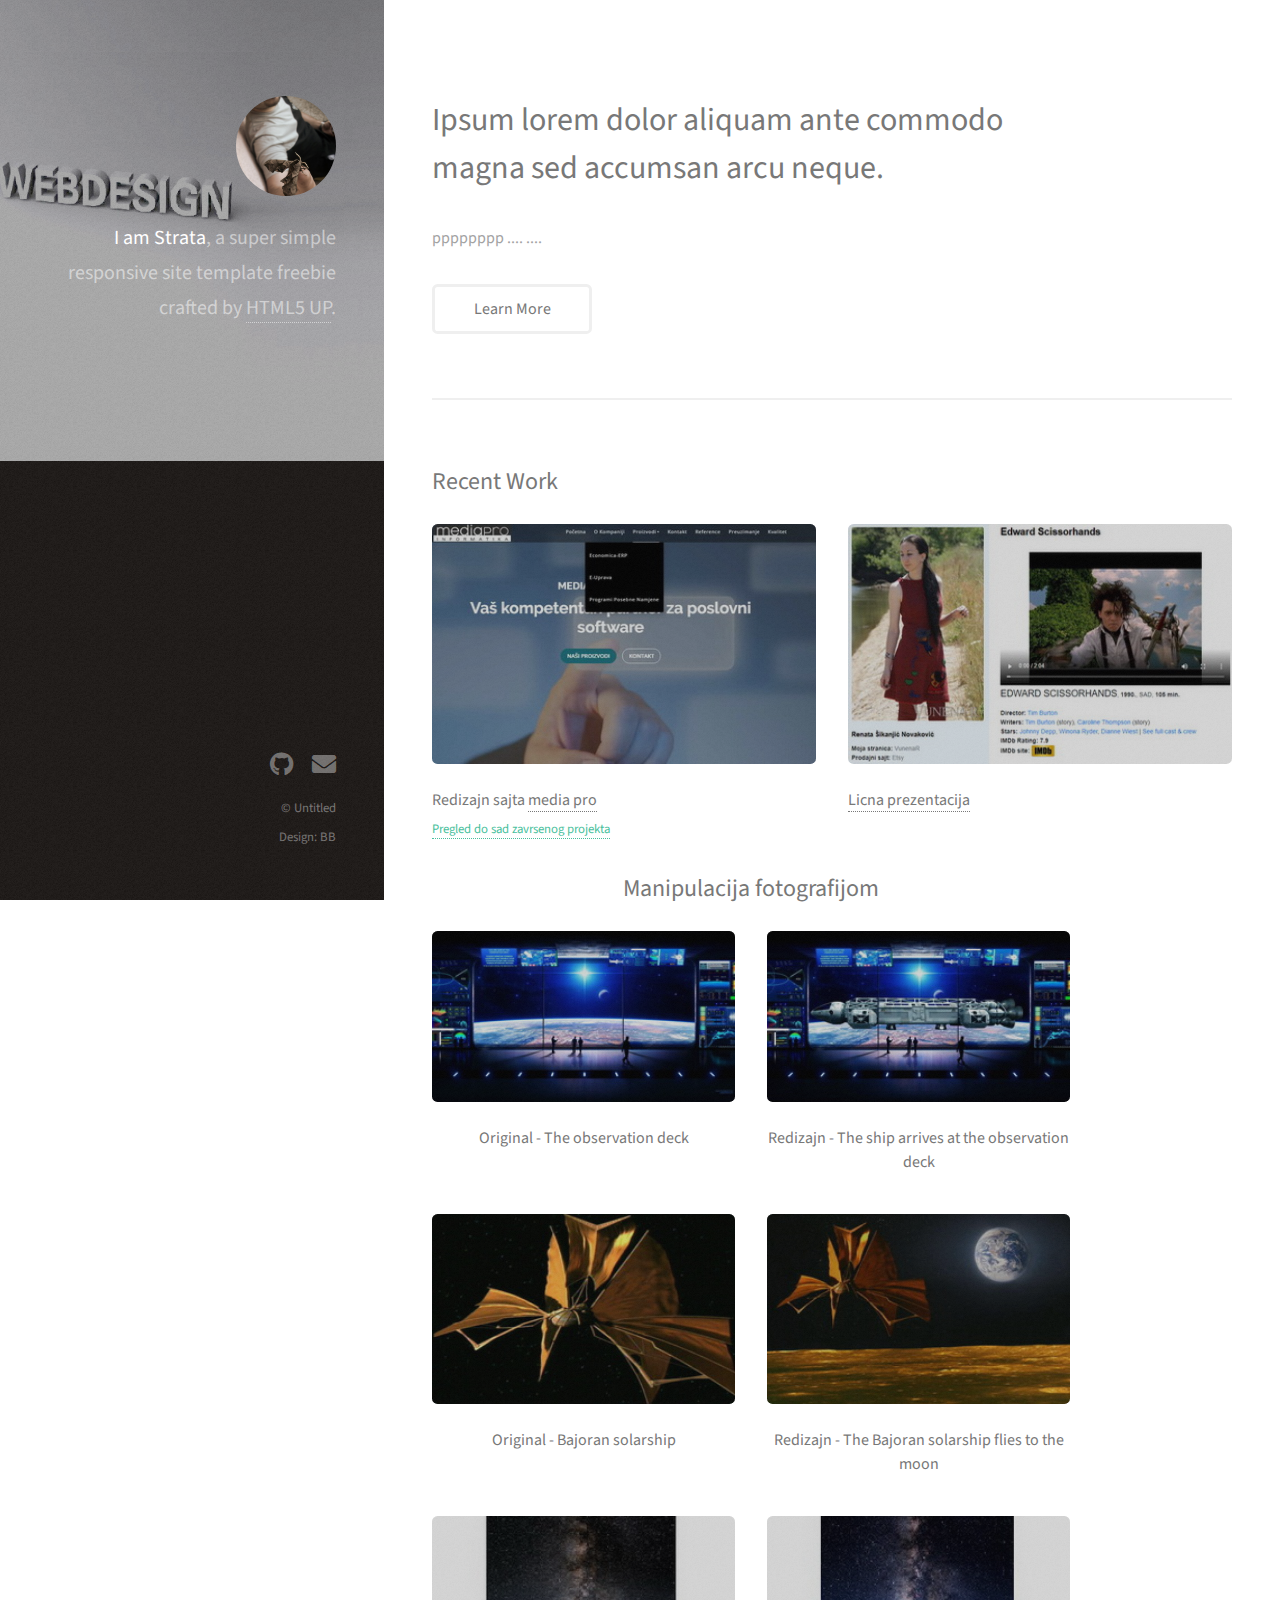
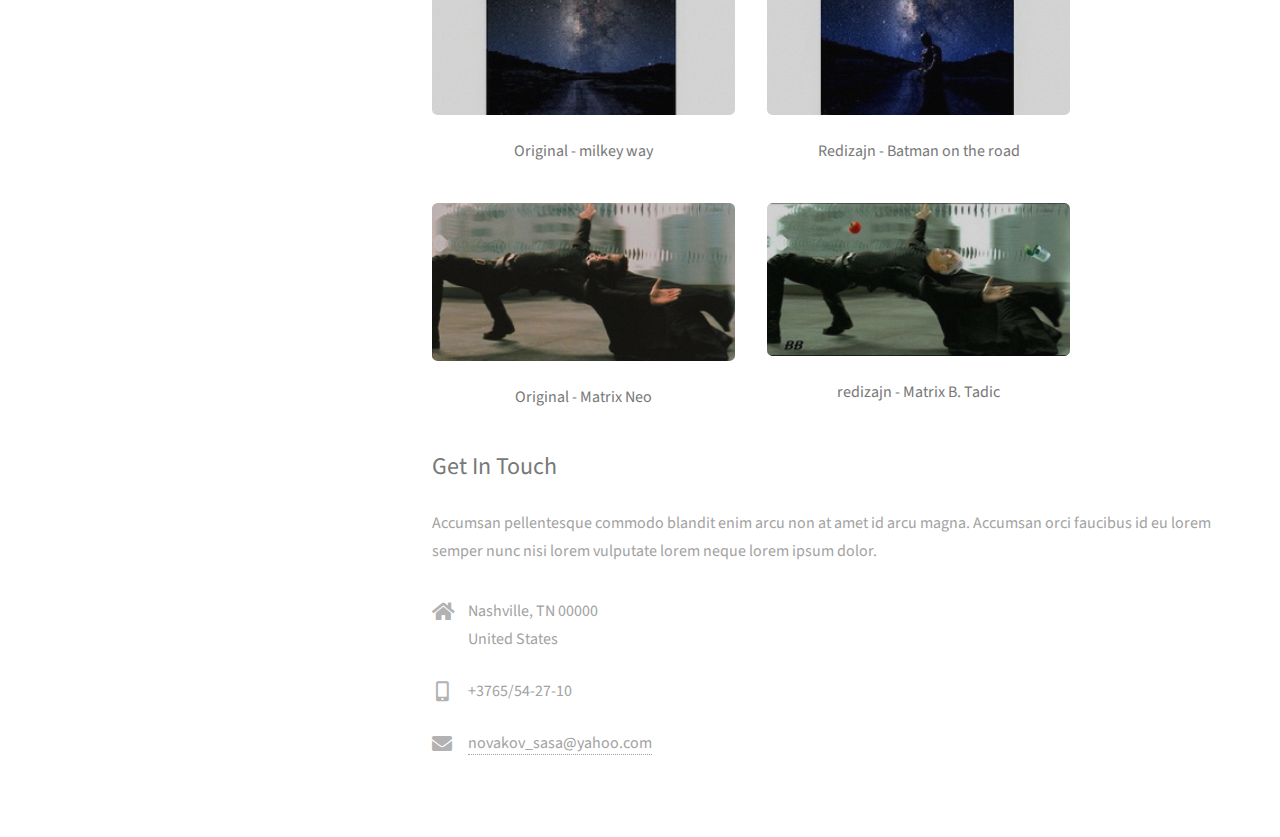
==== index.html @ 4f00c492 "." ====
<!DOCTYPE HTML>
<!--
	Strata by HTML5 UP
	html5up.net | @ajlkn
	Free for personal and commercial use under the CCA 3.0 license (html5up.net/license)
-->
<html>
	<head>
		<title>Strata by HTML5 UP</title>
		<meta charset="utf-8" />
		<meta name="viewport" content="width=device-width, initial-scale=1, user-scalable=no" />
		<link rel="stylesheet" href="assets/css/main.css" />
	</head>
	<body class="is-preload">

		<!-- Header -->
			<header id="header">
				<div class="inner">
					<a href="#" class="image avatar"><img src="images/batko.jpg" alt="" /></a>
					<h1><strong>I am Strata</strong>, a super simple<br />
					responsive site template freebie<br />
					crafted by <a href="#">HTML5 UP</a>.</h1>
				</div>
			</header>

		<!-- Main -->
			<div id="main">

				<!-- One -->
					<section id="one">
						<header class="major">
							<h2>Ipsum lorem dolor aliquam ante commodo<br />
							magna sed accumsan arcu neque.</h2>
						</header>
						<p>pppppppp .... .... </p>
						<ul class="actions">
							<li><a href="#" class="button">Learn More</a></li>
						</ul>
					</section>

				<!-- Two -->
					<section id="two">
						<h2>Recent Work</h2>
						<div class="row">
							<article class="col-6 col-12-xsmall work-item">
								<a href="images/fulls/01.jpg" class="image fit thumb"><img src="images/thumbs/01.jpg" alt="" /></a>
								<h3>Redizajn sajta <a href="http://www.mediapro.ba/new">media pro</a></h3>
								<p><a href="https://drive.google.com/file/d/1EjzqNKesVYRMoH3S_aPLdPpYbvkrxnxm/view">Pregled do sad zavrsenog projekta</a></p>
							</article>

							<article class="col-6 col-12-xsmall work-item">
								<a href="images/fulls/04.jpg" class="image fit thumb"><img src="images/thumbs/04.jpg" alt="" /></a>
								<h3><a href="https://renata85.github.io/">Licna prezentacija</a></h3>
								
							</article>

<div align="center">
					<h2>Manipulacija fotografijom</h2>
							<div class="row" align="center">
							<article class="col-6 col-12-xsmall work-item">
								<a href="images/manipulacija/02.jpg" class="image fit thumb"><img src="images/manipulacija/thumbs/02.jpg" alt="" /></a>
								<h3>Original - The observation deck</h3>
								<p></p>
							</article>
							<article class="col-6 col-12-xsmall work-item">
								<a href="images/manipulacija/01.jpg" class="image fit thumb"><img src="images/manipulacija/thumbs/01.jpg" alt="" /></a>
								<h3>Redizajn - The ship arrives at the observation deck</h3>
								<p></p>
							</article>
							
						</div>

						<div class="row">
							<article class="col-6 col-12-xsmall work-item">
								<a href="images/manipulacija/04.jpg" class="image fit thumb"><img src="images/manipulacija/thumbs/04.jpg" alt="" /></a>
								<h3>Original - Bajoran solarship</h3>
								<p></p>
							</article>
							<article class="col-6 col-12-xsmall work-item">
								<a href="images/manipulacija/05.jpg" class="image fit thumb"><img src="images/manipulacija/thumbs/05.jpg" alt="" /></a>
								<h3>Redizajn - The Bajoran solarship flies to the moon </h3>
								<p></p>
							</article>
							</div>
						
					<div class="row">
							<article class="col-6 col-12-xsmall work-item">
								<a href="images/manipulacija/06.jpg" class="image fit thumb"><img src="images/manipulacija/thumbs/06.jpg" alt="" /></a>
								<h3>Original - milkey way</h3>
								<p></p>
							</article>
							<article class="col-6 col-12-xsmall work-item">
								<a href="images/manipulacija/07.jpg" class="image fit thumb"><img src="images/manipulacija/thumbs/07.jpg" alt="" /></a>
								<h3>Redizajn - Batman on the road </h3>
								<p></p>
							</article>
							</div>


							<div class="row">
							<article class="col-6 col-12-xsmall work-item">
								<a href="images/manipulacija/08.jpg" class="image fit thumb"><img src="images/manipulacija/thumbs/08.jpg" alt="" /></a>
								<h3>Original - Matrix Neo</h3>
								<p></p>
							</article>
							<article class="col-6 col-12-xsmall work-item">
								<a href="images/manipulacija/09.jpg" class="image fit thumb"><img src="images/manipulacija/thumbs/09.jpg" alt="" /></a>
								<h3>redizajn - Matrix B. Tadic</h3>
								<p></p>
							</article>
							</div>
						
</div>
						
					</section>



				<!-- Three -->
					<div><section id="three">
						<h2>Get In Touch</h2>
						<p>Accumsan pellentesque commodo blandit enim arcu non at amet id arcu magna. Accumsan orci faucibus id eu lorem semper nunc nisi lorem vulputate lorem neque lorem ipsum dolor.</p>
						<div class="row">
							<div class="col-4 col-12-small">
								<ul class="labeled-icons">
									<li>
										<h3 class="icon solid fa-home"><span class="label">Kontakt informacije</span></h3>
										

										Nashville, TN 00000<br />
										United States
									</li>
									<li>
										<h3 class="icon solid fa-mobile-alt"><span class="label">Mobile/Viber</span></h3>
										+3765/54-27-10
									</li>
									<li>
										<h3 class="icon solid fa-envelope"><span class="label">Email</span></h3>
										<a href="novakov_sasa@yahoo.com">novakov_sasa@yahoo.com</a>
									</li>
								</ul>
							</div>
						</div>
					</section></div>

				
			</div>

		<!-- Footer -->
			<footer id="footer">
				<div class="inner">
					<ul class="icons">
						<li><a href="https://github.com/batkobatko" class="icon brands fa-github"><span class="label">Github</span></a></li>
						<li><a href="novakov_sasa@yahoo.com" class="icon solid fa-envelope"><span class="label">Email</span></a></li>
					</ul>
					<ul class="copyright">
						<li>&copy; Untitled</li><li>Design: BB</a></li>
					</ul>
				</div>
			</footer>

		<!-- Scripts -->
			<script src="assets/js/jquery.min.js"></script>
			<script src="assets/js/jquery.poptrox.min.js"></script>
			<script src="assets/js/browser.min.js"></script>
			<script src="assets/js/breakpoints.min.js"></script>
			<script src="assets/js/util.js"></script>
			<script src="assets/js/main.js"></script>

	</body>
</html>
---- assets/css/main.css ----
@import url("fontawesome-all.min.css");
@import url("https://fonts.googleapis.com/css?family=Source+Sans+Pro:400,400italic");

/*
	Strata by HTML5 UP
	html5up.net | @ajlkn
	Free for personal and commercial use under the CCA 3.0 license (html5up.net/license)
*/

html, body, div, span, applet, object,
iframe, h1, h2, h3, h4, h5, h6, p, blockquote,
pre, a, abbr, acronym, address, big, cite,
code, del, dfn, em, img, ins, kbd, q, s, samp,
small, strike, strong, sub, sup, tt, var, b,
u, i, center, dl, dt, dd, ol, ul, li, fieldset,
form, label, legend, table, caption, tbody,
tfoot, thead, tr, th, td, article, aside,
canvas, details, embed, figure, figcaption,
footer, header, hgroup, menu, nav, output, ruby,
section, summary, time, mark, audio, video {
	margin: 0;
	padding: 0;
	border: 0;
	font-size: 100%;
	font: inherit;
	vertical-align: baseline;}

article, aside, details, figcaption, figure,
footer, header, hgroup, menu, nav, section {
	display: block;}

body {
	line-height: 1;
}

ol, ul {
	list-style: none;
}

blockquote, q {
	quotes: none;
}

	blockquote:before, blockquote:after, q:before, q:after {
		content: '';
		content: none;
	}

table {
	border-collapse: collapse;
	border-spacing: 0;
}

body {
	-webkit-text-size-adjust: none;
}

mark {
	background-color: transparent;
	color: inherit;
}

input::-moz-focus-inner {
	border: 0;
	padding: 0;
}

input, select, textarea {
	-moz-appearance: none;
	-webkit-appearance: none;
	-ms-appearance: none;
	appearance: none;
}

/* Basic */

	html {
		box-sizing: border-box;
	}

	*, *:before, *:after {
		box-sizing: inherit;
	}

	body {
		background: #fff;
	}

		body.is-preload *, body.is-preload *:before, body.is-preload *:after {
			-moz-animation: none !important;
			-webkit-animation: none !important;
			-ms-animation: none !important;
			animation: none !important;
			-moz-transition: none !important;
			-webkit-transition: none !important;
			-ms-transition: none !important;
			transition: none !important;
		}

	body, input, select, textarea {
		color: #a2a2a2;
		font-family: "Source Sans Pro", Helvetica, sans-serif;
		font-size: 16pt;
		font-weight: 400;
		line-height: 1.75em;
	}

	a {
		-moz-transition: color 0.2s ease-in-out, border-color 0.2s ease-in-out;
		-webkit-transition: color 0.2s ease-in-out, border-color 0.2s ease-in-out;
		-ms-transition: color 0.2s ease-in-out, border-color 0.2s ease-in-out;
		transition: color 0.2s ease-in-out, border-color 0.2s ease-in-out;
		border-bottom: dotted 1px;
		color: #49bf9d;
		text-decoration: none;
	}

		a:hover {
			border-bottom-color: transparent;
			color: #49bf9d !important;
			text-decoration: none;
		}

	strong, b {
		color: #787878;
		font-weight: 400;
	}

	em, i {
		font-style: italic;
	}

	p {
		margin: 0 0 2em 0;
	}

	h1, h2, h3, h4, h5, h6 {
		color: #787878;
		font-weight: 400;
		line-height: 1em;
		margin: 0 0 1em 0;
	}

		h1 a, h2 a, h3 a, h4 a, h5 a, h6 a {
			color: inherit;
			text-decoration: none;
		}

	h1 {
		font-size: 2em;
		line-height: 1.5em;
	}

	h2 {
		font-size: 1.5em;
		line-height: 1.5em;
	}

	h3 {
		font-size: 1.25em;
		line-height: 1.5em;
	}

	h4 {
		font-size: 1.1em;
		line-height: 1.5em;
	}

	h5 {
		font-size: 0.9em;
		line-height: 1.5em;
	}

	h6 {
		font-size: 0.7em;
		line-height: 1.5em;
	}

	sub {
		font-size: 0.8em;
		position: relative;
		top: 0.5em;
	}

	sup {
		font-size: 0.8em;
		position: relative;
		top: -0.5em;
	}

	hr {
		border: 0;
		border-bottom: solid 2px #efefef;
		margin: 2em 0;
	}

		hr.major {
			margin: 3em 0;
		}

	blockquote {
		border-left: solid 6px #efefef;
		font-style: italic;
		margin: 0 0 2em 0;
		padding: 0.5em 0 0.5em 1.5em;
	}

	code {
		background: #f7f7f7;
		border-radius: 0.35em;
		border: solid 2px #efefef;
		font-family: "Courier New", monospace;
		font-size: 0.9em;
		margin: 0 0.25em;
		padding: 0.25em 0.65em;
	}

	pre {
		-webkit-overflow-scrolling: touch;
		font-family: "Courier New", monospace;
		font-size: 0.9em;
		margin: 0 0 2em 0;
	}

		pre code {
			display: block;
			line-height: 1.75em;
			padding: 1em 1.5em;
			overflow-x: auto;
		}

	.align-left {
		text-align: left;
	}

	.align-center {
		text-align: center;
	}

	.align-right {
		text-align: right;
	}

/* Container */

	.container {
		margin: 0 auto;
		max-width: calc(100% - 4em);
		width: 100%;
	}

		.container.xsmall {
			width: 25%;
		}

		.container.small {
			width: 50%;
		}

		.container.medium {
			width: 75%;
		}

		.container.large {
			width: 125%;
		}

		.container.xlarge {
			width: 150%;
		}

		.container.max {
			width: 100%;
		}

		@media screen and (max-width: 980px) {

			.container {
				width: 100% !important;
				max-width: 100% !important;
			}

		}

		@media screen and (max-width: 480px) {

			.container {
				max-width: calc(100% - 3em);
			}

		}

/* Row */

	.row {
		display: flex;
		flex-wrap: wrap;
		box-sizing: border-box;
		align-items: stretch;
	}

		.row > * {
			box-sizing: border-box;
		}

		.row.gtr-uniform > * > :last-child {
			margin-bottom: 0;
		}

		.row.aln-left {
			justify-content: flex-start;
		}

		.row.aln-center {
			justify-content: center;
		}

		.row.aln-right {
			justify-content: flex-end;
		}

		.row.aln-top {
			align-items: flex-start;
		}

		.row.aln-middle {
			align-items: center;
		}

		.row.aln-bottom {
			align-items: flex-end;
		}

		.row > .imp {
			order: -1;
		}

		.row > .col-1 {
			width: 8.33333%;
		}

		.row > .off-1 {
			margin-left: 8.33333%;
		}

		.row > .col-2 {
			width: 16.66667%;
		}

		.row > .off-2 {
			margin-left: 16.66667%;
		}

		.row > .col-3 {
			width: 25%;
		}

		.row > .off-3 {
			margin-left: 25%;
		}

		.row > .col-4 {
			width: 33.33333%;
		}

		.row > .off-4 {
			margin-left: 33.33333%;
		}

		.row > .col-5 {
			width: 41.66667%;
		}

		.row > .off-5 {
			margin-left: 41.66667%;
		}

		.row > .col-6 {
			width: 50%;
		}

		.row > .off-6 {
			margin-left: 50%;
		}

		.row > .col-7 {
			width: 58.33333%;
		}

		.row > .off-7 {
			margin-left: 58.33333%;
		}

		.row > .col-8 {
			width: 66.66667%;
		}

		.row > .off-8 {
			margin-left: 66.66667%;
		}

		.row > .col-9 {
			width: 75%;
		}

		.row > .off-9 {
			margin-left: 75%;
		}

		.row > .col-10 {
			width: 83.33333%;
		}

		.row > .off-10 {
			margin-left: 83.33333%;
		}

		.row > .col-11 {
			width: 91.66667%;
		}

		.row > .off-11 {
			margin-left: 91.66667%;
		}

		.row > .col-12 {
			width: 100%;
		}

		.row > .off-12 {
			margin-left: 100%;
		}

		.row.gtr-0 {
			margin-top: 0;
			margin-left: 0em;
		}

			.row.gtr-0 > * {
				padding: 0 0 0 0em;
			}

			.row.gtr-0.gtr-uniform {
				margin-top: 0em;
			}

				.row.gtr-0.gtr-uniform > * {
					padding-top: 0em;
				}

		.row.gtr-25 {
			margin-top: 0;
			margin-left: -0.625em;
		}

			.row.gtr-25 > * {
				padding: 0 0 0 0.625em;
			}

			.row.gtr-25.gtr-uniform {
				margin-top: -0.625em;
			}

				.row.gtr-25.gtr-uniform > * {
					padding-top: 0.625em;
				}

		.row.gtr-50 {
			margin-top: 0;
			margin-left: -1.25em;
		}

			.row.gtr-50 > * {
				padding: 0 0 0 1.25em;
			}

			.row.gtr-50.gtr-uniform {
				margin-top: -1.25em;
			}

				.row.gtr-50.gtr-uniform > * {
					padding-top: 1.25em;
				}

		.row {
			margin-top: 0;
			margin-left: -2.5em;
		}

			.row > * {
				padding: 0 0 0 2.5em;
			}

			.row.gtr-uniform {
				margin-top: -2.5em;
			}

				.row.gtr-uniform > * {
					padding-top: 2.5em;
				}

		.row.gtr-150 {
			margin-top: 0;
			margin-left: -3.75em;
		}

			.row.gtr-150 > * {
				padding: 0 0 0 3.75em;
			}

			.row.gtr-150.gtr-uniform {
				margin-top: -3.75em;
			}

				.row.gtr-150.gtr-uniform > * {
					padding-top: 3.75em;
				}

		.row.gtr-200 {
			margin-top: 0;
			margin-left: -5em;
		}

			.row.gtr-200 > * {
				padding: 0 0 0 5em;
			}

			.row.gtr-200.gtr-uniform {
				margin-top: -5em;
			}

				.row.gtr-200.gtr-uniform > * {
					padding-top: 5em;
				}

		@media screen and (max-width: 1800px) {

			.row {
				display: flex;
				flex-wrap: wrap;
				box-sizing: border-box;
				align-items: stretch;
			}

				.row > * {
					box-sizing: border-box;
				}

				.row.gtr-uniform > * > :last-child {
					margin-bottom: 0;
				}

				.row.aln-left {
					justify-content: flex-start;
				}

				.row.aln-center {
					justify-content: center;
				}

				.row.aln-right {
					justify-content: flex-end;
				}

				.row.aln-top {
					align-items: flex-start;
				}

				.row.aln-middle {
					align-items: center;
				}

				.row.aln-bottom {
					align-items: flex-end;
				}

				.row > .imp-xlarge {
					order: -1;
				}

				.row > .col-1-xlarge {
					width: 8.33333%;
				}

				.row > .off-1-xlarge {
					margin-left: 8.33333%;
				}

				.row > .col-2-xlarge {
					width: 16.66667%;
				}

				.row > .off-2-xlarge {
					margin-left: 16.66667%;
				}

				.row > .col-3-xlarge {
					width: 25%;
				}

				.row > .off-3-xlarge {
					margin-left: 25%;
				}

				.row > .col-4-xlarge {
					width: 33.33333%;
				}

				.row > .off-4-xlarge {
					margin-left: 33.33333%;
				}

				.row > .col-5-xlarge {
					width: 41.66667%;
				}

				.row > .off-5-xlarge {
					margin-left: 41.66667%;
				}

				.row > .col-6-xlarge {
					width: 50%;
				}

				.row > .off-6-xlarge {
					margin-left: 50%;
				}

				.row > .col-7-xlarge {
					width: 58.33333%;
				}

				.row > .off-7-xlarge {
					margin-left: 58.33333%;
				}

				.row > .col-8-xlarge {
					width: 66.66667%;
				}

				.row > .off-8-xlarge {
					margin-left: 66.66667%;
				}

				.row > .col-9-xlarge {
					width: 75%;
				}

				.row > .off-9-xlarge {
					margin-left: 75%;
				}

				.row > .col-10-xlarge {
					width: 83.33333%;
				}

				.row > .off-10-xlarge {
					margin-left: 83.33333%;
				}

				.row > .col-11-xlarge {
					width: 91.66667%;
				}

				.row > .off-11-xlarge {
					margin-left: 91.66667%;
				}

				.row > .col-12-xlarge {
					width: 100%;
				}

				.row > .off-12-xlarge {
					margin-left: 100%;
				}

				.row.gtr-0 {
					margin-top: 0;
					margin-left: 0em;
				}

					.row.gtr-0 > * {
						padding: 0 0 0 0em;
					}

					.row.gtr-0.gtr-uniform {
						margin-top: 0em;
					}

						.row.gtr-0.gtr-uniform > * {
							padding-top: 0em;
						}

				.row.gtr-25 {
					margin-top: 0;
					margin-left: -0.625em;
				}

					.row.gtr-25 > * {
						padding: 0 0 0 0.625em;
					}

					.row.gtr-25.gtr-uniform {
						margin-top: -0.625em;
					}

						.row.gtr-25.gtr-uniform > * {
							padding-top: 0.625em;
						}

				.row.gtr-50 {
					margin-top: 0;
					margin-left: -1.25em;
				}

					.row.gtr-50 > * {
						padding: 0 0 0 1.25em;
					}

					.row.gtr-50.gtr-uniform {
						margin-top: -1.25em;
					}

						.row.gtr-50.gtr-uniform > * {
							padding-top: 1.25em;
						}

				.row {
					margin-top: 0;
					margin-left: -2.5em;
				}

					.row > * {
						padding: 0 0 0 2.5em;
					}

					.row.gtr-uniform {
						margin-top: -2.5em;
					}

						.row.gtr-uniform > * {
							padding-top: 2.5em;
						}

				.row.gtr-150 {
					margin-top: 0;
					margin-left: -3.75em;
				}

					.row.gtr-150 > * {
						padding: 0 0 0 3.75em;
					}

					.row.gtr-150.gtr-uniform {
						margin-top: -3.75em;
					}

						.row.gtr-150.gtr-uniform > * {
							padding-top: 3.75em;
						}

				.row.gtr-200 {
					margin-top: 0;
					margin-left: -5em;
				}

					.row.gtr-200 > * {
						padding: 0 0 0 5em;
					}

					.row.gtr-200.gtr-uniform {
						margin-top: -5em;
					}

						.row.gtr-200.gtr-uniform > * {
							padding-top: 5em;
						}

		}

		@media screen and (max-width: 1280px) {

			.row {
				display: flex;
				flex-wrap: wrap;
				box-sizing: border-box;
				align-items: stretch;
			}

				.row > * {
					box-sizing: border-box;
				}

				.row.gtr-uniform > * > :last-child {
					margin-bottom: 0;
				}

				.row.aln-left {
					justify-content: flex-start;
				}

				.row.aln-center {
					justify-content: center;
				}

				.row.aln-right {
					justify-content: flex-end;
				}

				.row.aln-top {
					align-items: flex-start;
				}

				.row.aln-middle {
					align-items: center;
				}

				.row.aln-bottom {
					align-items: flex-end;
				}

				.row > .imp-large {
					order: -1;
				}

				.row > .col-1-large {
					width: 8.33333%;
				}

				.row > .off-1-large {
					margin-left: 8.33333%;
				}

				.row > .col-2-large {
					width: 16.66667%;
				}

				.row > .off-2-large {
					margin-left: 16.66667%;
				}

				.row > .col-3-large {
					width: 25%;
				}

				.row > .off-3-large {
					margin-left: 25%;
				}

				.row > .col-4-large {
					width: 33.33333%;
				}

				.row > .off-4-large {
					margin-left: 33.33333%;
				}

				.row > .col-5-large {
					width: 41.66667%;
				}

				.row > .off-5-large {
					margin-left: 41.66667%;
				}

				.row > .col-6-large {
					width: 50%;
				}

				.row > .off-6-large {
					margin-left: 50%;
				}

				.row > .col-7-large {
					width: 58.33333%;
				}

				.row > .off-7-large {
					margin-left: 58.33333%;
				}

				.row > .col-8-large {
					width: 66.66667%;
				}

				.row > .off-8-large {
					margin-left: 66.66667%;
				}

				.row > .col-9-large {
					width: 75%;
				}

				.row > .off-9-large {
					margin-left: 75%;
				}

				.row > .col-10-large {
					width: 83.33333%;
				}

				.row > .off-10-large {
					margin-left: 83.33333%;
				}

				.row > .col-11-large {
					width: 91.66667%;
				}

				.row > .off-11-large {
					margin-left: 91.66667%;
				}

				.row > .col-12-large {
					width: 100%;
				}

				.row > .off-12-large {
					margin-left: 100%;
				}

				.row.gtr-0 {
					margin-top: 0;
					margin-left: 0em;
				}

					.row.gtr-0 > * {
						padding: 0 0 0 0em;
					}

					.row.gtr-0.gtr-uniform {
						margin-top: 0em;
					}

						.row.gtr-0.gtr-uniform > * {
							padding-top: 0em;
						}

				.row.gtr-25 {
					margin-top: 0;
					margin-left: -0.5em;
				}

					.row.gtr-25 > * {
						padding: 0 0 0 0.5em;
					}

					.row.gtr-25.gtr-uniform {
						margin-top: -0.5em;
					}

						.row.gtr-25.gtr-uniform > * {
							padding-top: 0.5em;
						}

				.row.gtr-50 {
					margin-top: 0;
					margin-left: -1em;
				}

					.row.gtr-50 > * {
						padding: 0 0 0 1em;
					}

					.row.gtr-50.gtr-uniform {
						margin-top: -1em;
					}

						.row.gtr-50.gtr-uniform > * {
							padding-top: 1em;
						}

				.row {
					margin-top: 0;
					margin-left: -2em;
				}

					.row > * {
						padding: 0 0 0 2em;
					}

					.row.gtr-uniform {
						margin-top: -2em;
					}

						.row.gtr-uniform > * {
							padding-top: 2em;
						}

				.row.gtr-150 {
					margin-top: 0;
					margin-left: -3em;
				}

					.row.gtr-150 > * {
						padding: 0 0 0 3em;
					}

					.row.gtr-150.gtr-uniform {
						margin-top: -3em;
					}

						.row.gtr-150.gtr-uniform > * {
							padding-top: 3em;
						}

				.row.gtr-200 {
					margin-top: 0;
					margin-left: -4em;
				}

					.row.gtr-200 > * {
						padding: 0 0 0 4em;
					}

					.row.gtr-200.gtr-uniform {
						margin-top: -4em;
					}

						.row.gtr-200.gtr-uniform > * {
							padding-top: 4em;
						}

		}

		@media screen and (max-width: 980px) {

			.row {
				display: flex;
				flex-wrap: wrap;
				box-sizing: border-box;
				align-items: stretch;
			}

				.row > * {
					box-sizing: border-box;
				}

				.row.gtr-uniform > * > :last-child {
					margin-bottom: 0;
				}

				.row.aln-left {
					justify-content: flex-start;
				}

				.row.aln-center {
					justify-content: center;
				}

				.row.aln-right {
					justify-content: flex-end;
				}

				.row.aln-top {
					align-items: flex-start;
				}

				.row.aln-middle {
					align-items: center;
				}

				.row.aln-bottom {
					align-items: flex-end;
				}

				.row > .imp-medium {
					order: -1;
				}

				.row > .col-1-medium {
					width: 8.33333%;
				}

				.row > .off-1-medium {
					margin-left: 8.33333%;
				}

				.row > .col-2-medium {
					width: 16.66667%;
				}

				.row > .off-2-medium {
					margin-left: 16.66667%;
				}

				.row > .col-3-medium {
					width: 25%;
				}

				.row > .off-3-medium {
					margin-left: 25%;
				}

				.row > .col-4-medium {
					width: 33.33333%;
				}

				.row > .off-4-medium {
					margin-left: 33.33333%;
				}

				.row > .col-5-medium {
					width: 41.66667%;
				}

				.row > .off-5-medium {
					margin-left: 41.66667%;
				}

				.row > .col-6-medium {
					width: 50%;
				}

				.row > .off-6-medium {
					margin-left: 50%;
				}

				.row > .col-7-medium {
					width: 58.33333%;
				}

				.row > .off-7-medium {
					margin-left: 58.33333%;
				}

				.row > .col-8-medium {
					width: 66.66667%;
				}

				.row > .off-8-medium {
					margin-left: 66.66667%;
				}

				.row > .col-9-medium {
					width: 75%;
				}

				.row > .off-9-medium {
					margin-left: 75%;
				}

				.row > .col-10-medium {
					width: 83.33333%;
				}

				.row > .off-10-medium {
					margin-left: 83.33333%;
				}

				.row > .col-11-medium {
					width: 91.66667%;
				}

				.row > .off-11-medium {
					margin-left: 91.66667%;
				}

				.row > .col-12-medium {
					width: 100%;
				}

				.row > .off-12-medium {
					margin-left: 100%;
				}

				.row.gtr-0 {
					margin-top: 0;
					margin-left: 0em;
				}

					.row.gtr-0 > * {
						padding: 0 0 0 0em;
					}

					.row.gtr-0.gtr-uniform {
						margin-top: 0em;
					}

						.row.gtr-0.gtr-uniform > * {
							padding-top: 0em;
						}

				.row.gtr-25 {
					margin-top: 0;
					margin-left: -0.5em;
				}

					.row.gtr-25 > * {
						padding: 0 0 0 0.5em;
					}

					.row.gtr-25.gtr-uniform {
						margin-top: -0.5em;
					}

						.row.gtr-25.gtr-uniform > * {
							padding-top: 0.5em;
						}

				.row.gtr-50 {
					margin-top: 0;
					margin-left: -1em;
				}

					.row.gtr-50 > * {
						padding: 0 0 0 1em;
					}

					.row.gtr-50.gtr-uniform {
						margin-top: -1em;
					}

						.row.gtr-50.gtr-uniform > * {
							padding-top: 1em;
						}

				.row {
					margin-top: 0;
					margin-left: -2em;
				}

					.row > * {
						padding: 0 0 0 2em;
					}

					.row.gtr-uniform {
						margin-top: -2em;
					}

						.row.gtr-uniform > * {
							padding-top: 2em;
						}

				.row.gtr-150 {
					margin-top: 0;
					margin-left: -3em;
				}

					.row.gtr-150 > * {
						padding: 0 0 0 3em;
					}

					.row.gtr-150.gtr-uniform {
						margin-top: -3em;
					}

						.row.gtr-150.gtr-uniform > * {
							padding-top: 3em;
						}

				.row.gtr-200 {
					margin-top: 0;
					margin-left: -4em;
				}

					.row.gtr-200 > * {
						padding: 0 0 0 4em;
					}

					.row.gtr-200.gtr-uniform {
						margin-top: -4em;
					}

						.row.gtr-200.gtr-uniform > * {
							padding-top: 4em;
						}

		}

		@media screen and (max-width: 736px) {

			.row {
				display: flex;
				flex-wrap: wrap;
				box-sizing: border-box;
				align-items: stretch;
			}

				.row > * {
					box-sizing: border-box;
				}

				.row.gtr-uniform > * > :last-child {
					margin-bottom: 0;
				}

				.row.aln-left {
					justify-content: flex-start;
				}

				.row.aln-center {
					justify-content: center;
				}

				.row.aln-right {
					justify-content: flex-end;
				}

				.row.aln-top {
					align-items: flex-start;
				}

				.row.aln-middle {
					align-items: center;
				}

				.row.aln-bottom {
					align-items: flex-end;
				}

				.row > .imp-small {
					order: -1;
				}

				.row > .col-1-small {
					width: 8.33333%;
				}

				.row > .off-1-small {
					margin-left: 8.33333%;
				}

				.row > .col-2-small {
					width: 16.66667%;
				}

				.row > .off-2-small {
					margin-left: 16.66667%;
				}

				.row > .col-3-small {
					width: 25%;
				}

				.row > .off-3-small {
					margin-left: 25%;
				}

				.row > .col-4-small {
					width: 33.33333%;
				}

				.row > .off-4-small {
					margin-left: 33.33333%;
				}

				.row > .col-5-small {
					width: 41.66667%;
				}

				.row > .off-5-small {
					margin-left: 41.66667%;
				}

				.row > .col-6-small {
					width: 50%;
				}

				.row > .off-6-small {
					margin-left: 50%;
				}

				.row > .col-7-small {
					width: 58.33333%;
				}

				.row > .off-7-small {
					margin-left: 58.33333%;
				}

				.row > .col-8-small {
					width: 66.66667%;
				}

				.row > .off-8-small {
					margin-left: 66.66667%;
				}

				.row > .col-9-small {
					width: 75%;
				}

				.row > .off-9-small {
					margin-left: 75%;
				}

				.row > .col-10-small {
					width: 83.33333%;
				}

				.row > .off-10-small {
					margin-left: 83.33333%;
				}

				.row > .col-11-small {
					width: 91.66667%;
				}

				.row > .off-11-small {
					margin-left: 91.66667%;
				}

				.row > .col-12-small {
					width: 100%;
				}

				.row > .off-12-small {
					margin-left: 100%;
				}

				.row.gtr-0 {
					margin-top: 0;
					margin-left: 0em;
				}

					.row.gtr-0 > * {
						padding: 0 0 0 0em;
					}

					.row.gtr-0.gtr-uniform {
						margin-top: 0em;
					}

						.row.gtr-0.gtr-uniform > * {
							padding-top: 0em;
						}

				.row.gtr-25 {
					margin-top: 0;
					margin-left: -0.375em;
				}

					.row.gtr-25 > * {
						padding: 0 0 0 0.375em;
					}

					.row.gtr-25.gtr-uniform {
						margin-top: -0.375em;
					}

						.row.gtr-25.gtr-uniform > * {
							padding-top: 0.375em;
						}

				.row.gtr-50 {
					margin-top: 0;
					margin-left: -0.75em;
				}

					.row.gtr-50 > * {
						padding: 0 0 0 0.75em;
					}

					.row.gtr-50.gtr-uniform {
						margin-top: -0.75em;
					}

						.row.gtr-50.gtr-uniform > * {
							padding-top: 0.75em;
						}

				.row {
					margin-top: 0;
					margin-left: -1.5em;
				}

					.row > * {
						padding: 0 0 0 1.5em;
					}

					.row.gtr-uniform {
						margin-top: -1.5em;
					}

						.row.gtr-uniform > * {
							padding-top: 1.5em;
						}

				.row.gtr-150 {
					margin-top: 0;
					margin-left: -2.25em;
				}

					.row.gtr-150 > * {
						padding: 0 0 0 2.25em;
					}

					.row.gtr-150.gtr-uniform {
						margin-top: -2.25em;
					}

						.row.gtr-150.gtr-uniform > * {
							padding-top: 2.25em;
						}

				.row.gtr-200 {
					margin-top: 0;
					margin-left: -3em;
				}

					.row.gtr-200 > * {
						padding: 0 0 0 3em;
					}

					.row.gtr-200.gtr-uniform {
						margin-top: -3em;
					}

						.row.gtr-200.gtr-uniform > * {
							padding-top: 3em;
						}

		}

		@media screen and (max-width: 480px) {

			.row {
				display: flex;
				flex-wrap: wrap;
				box-sizing: border-box;
				align-items: stretch;
			}

				.row > * {
					box-sizing: border-box;
				}

				.row.gtr-uniform > * > :last-child {
					margin-bottom: 0;
				}

				.row.aln-left {
					justify-content: flex-start;
				}

				.row.aln-center {
					justify-content: center;
				}

				.row.aln-right {
					justify-content: flex-end;
				}

				.row.aln-top {
					align-items: flex-start;
				}

				.row.aln-middle {
					align-items: center;
				}

				.row.aln-bottom {
					align-items: flex-end;
				}

				.row > .imp-xsmall {
					order: -1;
				}

				.row > .col-1-xsmall {
					width: 8.33333%;
				}

				.row > .off-1-xsmall {
					margin-left: 8.33333%;
				}

				.row > .col-2-xsmall {
					width: 16.66667%;
				}

				.row > .off-2-xsmall {
					margin-left: 16.66667%;
				}

				.row > .col-3-xsmall {
					width: 25%;
				}

				.row > .off-3-xsmall {
					margin-left: 25%;
				}

				.row > .col-4-xsmall {
					width: 33.33333%;
				}

				.row > .off-4-xsmall {
					margin-left: 33.33333%;
				}

				.row > .col-5-xsmall {
					width: 41.66667%;
				}

				.row > .off-5-xsmall {
					margin-left: 41.66667%;
				}

				.row > .col-6-xsmall {
					width: 50%;
				}

				.row > .off-6-xsmall {
					margin-left: 50%;
				}

				.row > .col-7-xsmall {
					width: 58.33333%;
				}

				.row > .off-7-xsmall {
					margin-left: 58.33333%;
				}

				.row > .col-8-xsmall {
					width: 66.66667%;
				}

				.row > .off-8-xsmall {
					margin-left: 66.66667%;
				}

				.row > .col-9-xsmall {
					width: 75%;
				}

				.row > .off-9-xsmall {
					margin-left: 75%;
				}

				.row > .col-10-xsmall {
					width: 83.33333%;
				}

				.row > .off-10-xsmall {
					margin-left: 83.33333%;
				}

				.row > .col-11-xsmall {
					width: 91.66667%;
				}

				.row > .off-11-xsmall {
					margin-left: 91.66667%;
				}

				.row > .col-12-xsmall {
					width: 100%;
				}

				.row > .off-12-xsmall {
					margin-left: 100%;
				}

				.row.gtr-0 {
					margin-top: 0;
					margin-left: 0em;
				}

					.row.gtr-0 > * {
						padding: 0 0 0 0em;
					}

					.row.gtr-0.gtr-uniform {
						margin-top: 0em;
					}

						.row.gtr-0.gtr-uniform > * {
							padding-top: 0em;
						}

				.row.gtr-25 {
					margin-top: 0;
					margin-left: -0.375em;
				}

					.row.gtr-25 > * {
						padding: 0 0 0 0.375em;
					}

					.row.gtr-25.gtr-uniform {
						margin-top: -0.375em;
					}

						.row.gtr-25.gtr-uniform > * {
							padding-top: 0.375em;
						}

				.row.gtr-50 {
					margin-top: 0;
					margin-left: -0.75em;
				}

					.row.gtr-50 > * {
						padding: 0 0 0 0.75em;
					}

					.row.gtr-50.gtr-uniform {
						margin-top: -0.75em;
					}

						.row.gtr-50.gtr-uniform > * {
							padding-top: 0.75em;
						}

				.row {
					margin-top: 0;
					margin-left: -1.5em;
				}

					.row > * {
						padding: 0 0 0 1.5em;
					}

					.row.gtr-uniform {
						margin-top: -1.5em;
					}

						.row.gtr-uniform > * {
							padding-top: 1.5em;
						}

				.row.gtr-150 {
					margin-top: 0;
					margin-left: -2.25em;
				}

					.row.gtr-150 > * {
						padding: 0 0 0 2.25em;
					}

					.row.gtr-150.gtr-uniform {
						margin-top: -2.25em;
					}

						.row.gtr-150.gtr-uniform > * {
							padding-top: 2.25em;
						}

				.row.gtr-200 {
					margin-top: 0;
					margin-left: -3em;
				}

					.row.gtr-200 > * {
						padding: 0 0 0 3em;
					}

					.row.gtr-200.gtr-uniform {
						margin-top: -3em;
					}

						.row.gtr-200.gtr-uniform > * {
							padding-top: 3em;
						}

		}

/* Section/Article */

	section.special, article.special {
		text-align: center;
	}

	header p {
		color: #b2b2b2;
		position: relative;
		margin: 0 0 1.5em 0;
	}

	header h2 + p {
		font-size: 1.25em;
		margin-top: -1em;
		line-height: 1.5em;
	}

	header h3 + p {
		font-size: 1.1em;
		margin-top: -0.8em;
		line-height: 1.5em;
	}

	header h4 + p,
	header h5 + p,
	header h6 + p {
		font-size: 0.9em;
		margin-top: -0.6em;
		line-height: 1.5em;
	}

	header.major h2 {
		font-size: 2em;
	}

/* Form */

	form {
		margin: 0 0 2em 0;
	}

	label {
		color: #787878;
		display: block;
		font-size: 0.9em;
		font-weight: 400;
		margin: 0 0 1em 0;
	}

	input[type="text"],
	input[type="password"],
	input[type="email"],
	select,
	textarea {
		-moz-appearance: none;
		-webkit-appearance: none;
		-ms-appearance: none;
		appearance: none;
		background: #f7f7f7;
		border-radius: 0.35em;
		border: solid 2px transparent;
		color: inherit;
		display: block;
		outline: 0;
		padding: 0 0.75em;
		text-decoration: none;
		width: 100%;
	}

		input[type="text"]:invalid,
		input[type="password"]:invalid,
		input[type="email"]:invalid,
		select:invalid,
		textarea:invalid {
			box-shadow: none;
		}

		input[type="text"]:focus,
		input[type="password"]:focus,
		input[type="email"]:focus,
		select:focus,
		textarea:focus {
			border-color: #49bf9d;
		}

	select {
		background-image: url("data:image/svg+xml;charset=utf8,%3Csvg xmlns='http://www.w3.org/2000/svg' width='40' height='40' preserveAspectRatio='none' viewBox='0 0 40 40'%3E%3Cpath d='M9.4,12.3l10.4,10.4l10.4-10.4c0.2-0.2,0.5-0.4,0.9-0.4c0.3,0,0.6,0.1,0.9,0.4l3.3,3.3c0.2,0.2,0.4,0.5,0.4,0.9 c0,0.4-0.1,0.6-0.4,0.9L20.7,31.9c-0.2,0.2-0.5,0.4-0.9,0.4c-0.3,0-0.6-0.1-0.9-0.4L4.3,17.3c-0.2-0.2-0.4-0.5-0.4-0.9 c0-0.4,0.1-0.6,0.4-0.9l3.3-3.3c0.2-0.2,0.5-0.4,0.9-0.4S9.1,12.1,9.4,12.3z' fill='%23dfdfdf' /%3E%3C/svg%3E");
		background-size: 1.25rem;
		background-repeat: no-repeat;
		background-position: calc(100% - 1rem) center;
		height: 2.75em;
		padding-right: 2.75em;
		text-overflow: ellipsis;
	}

		select option {
			color: #787878;
			background: #fff;
		}

		select:focus::-ms-value {
			background-color: transparent;
		}

		select::-ms-expand {
			display: none;
		}

	input[type="text"],
	input[type="password"],
	input[type="email"],
	select {
		height: 2.75em;
	}

	textarea {
		padding: 0.75em;
	}

	input[type="checkbox"],
	input[type="radio"] {
		-moz-appearance: none;
		-webkit-appearance: none;
		-ms-appearance: none;
		appearance: none;
		display: block;
		float: left;
		margin-right: -2em;
		opacity: 0;
		width: 1em;
		z-index: -1;
	}

		input[type="checkbox"] + label,
		input[type="radio"] + label {
			text-decoration: none;
			color: #a2a2a2;
			cursor: pointer;
			display: inline-block;
			font-size: 1em;
			font-weight: 400;
			padding-left: 2.4em;
			padding-right: 0.75em;
			position: relative;
		}

			input[type="checkbox"] + label:before,
			input[type="radio"] + label:before {
				-moz-osx-font-smoothing: grayscale;
				-webkit-font-smoothing: antialiased;
				display: inline-block;
				font-style: normal;
				font-variant: normal;
				text-rendering: auto;
				line-height: 1;
				text-transform: none !important;
				font-family: 'Font Awesome 5 Free';
				font-weight: 900;
			}

			input[type="checkbox"] + label:before,
			input[type="radio"] + label:before {
				background: #f7f7f7;
				border-radius: 0.35em;
				border: solid 2px transparent;
				content: '';
				display: inline-block;
				font-size: 0.8em;
				height: 2.0625em;
				left: 0;
				line-height: 1.85625em;
				position: absolute;
				text-align: center;
				top: 0;
				width: 2.0625em;
			}

		input[type="checkbox"]:checked + label:before,
		input[type="radio"]:checked + label:before {
			background: #787878;
			border-color: #787878;
			color: #fff;
			content: '\f00c';
		}

		input[type="checkbox"]:focus + label:before,
		input[type="radio"]:focus + label:before {
			border-color: #49bf9d;
		}

	input[type="checkbox"] + label:before {
		border-radius: 0.35em;
	}

	input[type="radio"] + label:before {
		border-radius: 100%;
	}

	::-webkit-input-placeholder {
		color: #b2b2b2 !important;
		opacity: 1.0;
	}

	:-moz-placeholder {
		color: #b2b2b2 !important;
		opacity: 1.0;
	}

	::-moz-placeholder {
		color: #b2b2b2 !important;
		opacity: 1.0;
	}

	:-ms-input-placeholder {
		color: #b2b2b2 !important;
		opacity: 1.0;
	}

/* Box */

	.box {
		border-radius: 0.35em;
		border: solid 2px #efefef;
		margin-bottom: 2em;
		padding: 1.5em;
	}

		.box > :last-child,
		.box > :last-child > :last-child,
		.box > :last-child > :last-child > :last-child {
			margin-bottom: 0;
		}

		.box.alt {
			border: 0;
			border-radius: 0;
			padding: 0;
		}

/* Icon */

	.icon {
		text-decoration: none;
		border-bottom: none;
		position: relative;
	}

		.icon:before {
			-moz-osx-font-smoothing: grayscale;
			-webkit-font-smoothing: antialiased;
			display: inline-block;
			font-style: normal;
			font-variant: normal;
			text-rendering: auto;
			line-height: 1;
			text-transform: none !important;
			font-family: 'Font Awesome 5 Free';
			font-weight: 400;
		}

		.icon > .label {
			display: none;
		}

		.icon:before {
			line-height: inherit;
		}

		.icon.solid:before {
			font-weight: 900;
		}

		.icon.brands:before {
			font-family: 'Font Awesome 5 Brands';
		}

/* Image */

	.image {
		border-radius: 0.35em;
		border: 0;
		display: inline-block;
		position: relative;
	}

		.image:before {
			-moz-transition: opacity 0.2s ease-in-out;
			-webkit-transition: opacity 0.2s ease-in-out;
			-ms-transition: opacity 0.2s ease-in-out;
			transition: opacity 0.2s ease-in-out;
			background: url("images/overlay.png");
			border-radius: 0.35em;
			content: '';
			display: block;
			height: 100%;
			left: 0;
			opacity: 0.5;
			position: absolute;
			top: 0;
			width: 100%;
		}

		.image.thumb {
			text-align: center;
		}

			.image.thumb:after {
				-moz-transition: opacity 0.2s ease-in-out;
				-webkit-transition: opacity 0.2s ease-in-out;
				-ms-transition: opacity 0.2s ease-in-out;
				transition: opacity 0.2s ease-in-out;
				border-radius: 0.35em;
				border: solid 3px rgba(255, 255, 255, 0.5);
				color: #fff;
				content: 'View';
				display: inline-block;
				font-size: 0.8em;
				font-weight: 400;
				left: 50%;
				line-height: 2.25em;
				margin: -1.25em 0 0 -3em;
				opacity: 0;
				padding: 0 1.5em;
				position: absolute;
				text-align: center;
				text-decoration: none;
				top: 50%;
				white-space: nowrap;
			}

			.image.thumb:hover:after {
				opacity: 1.0;
			}

			.image.thumb:hover:before {
				background: url("images/overlay.png"), url("images/overlay.png");
				opacity: 1.0;
			}

		.image img {
			border-radius: 0.35em;
			display: block;
		}

		.image.left {
			float: left;
			margin: 0 1.5em 1em 0;
			top: 0.25em;
		}

		.image.right {
			float: right;
			margin: 0 0 1em 1.5em;
			top: 0.25em;
		}

		.image.left, .image.right {
			max-width: 40%;
		}

			.image.left img, .image.right img {
				width: 100%;
			}

		.image.fit {
			display: block;
			margin: 0 0 2em 0;
			width: 100%;
		}

			.image.fit img {
				width: 100%;
			}

		.image.avatar {
			border-radius: 100%;
		}

			.image.avatar:before {
				display: none;
			}

			.image.avatar img {
				border-radius: 100%;
				width: 100%;
			}

/* List */

	ol {
		list-style: decimal;
		margin: 0 0 2em 0;
		padding-left: 1.25em;
	}

		ol li {
			padding-left: 0.25em;
		}

	ul {
		list-style: disc;
		margin: 0 0 2em 0;
		padding-left: 1em;
	}

		ul li {
			padding-left: 0.5em;
		}

		ul.alt {
			list-style: none;
			padding-left: 0;
		}

			ul.alt li {
				border-top: solid 2px #efefef;
				padding: 0.5em 0;
			}

				ul.alt li:first-child {
					border-top: 0;
					padding-top: 0;
				}

	dl {
		margin: 0 0 2em 0;
	}

/* Icons */

	ul.icons {
		cursor: default;
		list-style: none;
		padding-left: 0;
	}

		ul.icons li {
			display: inline-block;
			padding: 0 1em 0 0;
		}

			ul.icons li:last-child {
				padding-right: 0;
			}

			ul.icons li .icon:before {
				font-size: 1.5em;
			}

/* Labeled Icons */

	ul.labeled-icons {
		list-style: none;
		padding: 0;
	}

		ul.labeled-icons li {
			line-height: 1.75em;
			margin: 1.5em 0 0 0;
			padding-left: 2.25em;
			position: relative;
		}

			ul.labeled-icons li:first-child {
				margin-top: 0;
			}

			ul.labeled-icons li a {
				color: inherit;
			}

			ul.labeled-icons li h3 {
				color: #b2b2b2;
				left: 0;
				position: absolute;
				text-align: center;
				top: 0;
				width: 1em;
			}

/* Actions */

	ul.actions {
		display: -moz-flex;
		display: -webkit-flex;
		display: -ms-flex;
		display: flex;
		cursor: default;
		list-style: none;
		margin-left: -1em;
		padding-left: 0;
	}

		ul.actions li {
			padding: 0 0 0 1em;
			vertical-align: middle;
		}

		ul.actions.special {
			-moz-justify-content: center;
			-webkit-justify-content: center;
			-ms-justify-content: center;
			justify-content: center;
			width: 100%;
			margin-left: 0;
		}

			ul.actions.special li:first-child {
				padding-left: 0;
			}

		ul.actions.stacked {
			-moz-flex-direction: column;
			-webkit-flex-direction: column;
			-ms-flex-direction: column;
			flex-direction: column;
			margin-left: 0;
		}

			ul.actions.stacked li {
				padding: 1.3em 0 0 0;
			}

				ul.actions.stacked li:first-child {
					padding-top: 0;
				}

		ul.actions.fit {
			width: calc(100% + 1em);
		}

			ul.actions.fit li {
				-moz-flex-grow: 1;
				-webkit-flex-grow: 1;
				-ms-flex-grow: 1;
				flex-grow: 1;
				-moz-flex-shrink: 1;
				-webkit-flex-shrink: 1;
				-ms-flex-shrink: 1;
				flex-shrink: 1;
				width: 100%;
			}

				ul.actions.fit li > * {
					width: 100%;
				}

			ul.actions.fit.stacked {
				width: 100%;
			}

		@media screen and (max-width: 480px) {

			ul.actions:not(.fixed) {
				-moz-flex-direction: column;
				-webkit-flex-direction: column;
				-ms-flex-direction: column;
				flex-direction: column;
				margin-left: 0;
				width: 100% !important;
			}

				ul.actions:not(.fixed) li {
					-moz-flex-grow: 1;
					-webkit-flex-grow: 1;
					-ms-flex-grow: 1;
					flex-grow: 1;
					-moz-flex-shrink: 1;
					-webkit-flex-shrink: 1;
					-ms-flex-shrink: 1;
					flex-shrink: 1;
					padding: 1em 0 0 0;
					text-align: center;
					width: 100%;
				}

					ul.actions:not(.fixed) li > * {
						width: 100%;
					}

					ul.actions:not(.fixed) li:first-child {
						padding-top: 0;
					}

					ul.actions:not(.fixed) li input[type="submit"],
					ul.actions:not(.fixed) li input[type="reset"],
					ul.actions:not(.fixed) li input[type="button"],
					ul.actions:not(.fixed) li button,
					ul.actions:not(.fixed) li .button {
						width: 100%;
					}

						ul.actions:not(.fixed) li input[type="submit"].icon:before,
						ul.actions:not(.fixed) li input[type="reset"].icon:before,
						ul.actions:not(.fixed) li input[type="button"].icon:before,
						ul.actions:not(.fixed) li button.icon:before,
						ul.actions:not(.fixed) li .button.icon:before {
							margin-left: -0.5em;
						}

		}

/* Table */

	.table-wrapper {
		-webkit-overflow-scrolling: touch;
		overflow-x: auto;
	}

	table {
		margin: 0 0 2em 0;
		width: 100%;
	}

		table tbody tr {
			border: solid 1px #efefef;
			border-left: 0;
			border-right: 0;
		}

			table tbody tr:nth-child(2n + 1) {
				background-color: #f7f7f7;
			}

		table td {
			padding: 0.75em 0.75em;
		}

		table th {
			color: #787878;
			font-size: 0.9em;
			font-weight: 400;
			padding: 0 0.75em 0.75em 0.75em;
			text-align: left;
		}

		table thead {
			border-bottom: solid 2px #efefef;
		}

		table tfoot {
			border-top: solid 2px #efefef;
		}

		table.alt {
			border-collapse: separate;
		}

			table.alt tbody tr td {
				border: solid 2px #efefef;
				border-left-width: 0;
				border-top-width: 0;
			}

				table.alt tbody tr td:first-child {
					border-left-width: 2px;
				}

			table.alt tbody tr:first-child td {
				border-top-width: 2px;
			}

			table.alt thead {
				border-bottom: 0;
			}

			table.alt tfoot {
				border-top: 0;
			}

/* Button */

	input[type="submit"],
	input[type="reset"],
	input[type="button"],
	.button {
		-moz-appearance: none;
		-webkit-appearance: none;
		-ms-appearance: none;
		appearance: none;
		-moz-transition: background-color 0.2s ease-in-out, color 0.2s ease-in-out, border-color 0.2s ease-in-out;
		-webkit-transition: background-color 0.2s ease-in-out, color 0.2s ease-in-out, border-color 0.2s ease-in-out;
		-ms-transition: background-color 0.2s ease-in-out, color 0.2s ease-in-out, border-color 0.2s ease-in-out;
		transition: background-color 0.2s ease-in-out, color 0.2s ease-in-out, border-color 0.2s ease-in-out;
		background-color: transparent;
		border-radius: 0.35em;
		border: solid 3px #efefef;
		color: #787878 !important;
		cursor: pointer;
		display: inline-block;
		font-weight: 400;
		height: 3.15em;
		height: calc(2.75em + 6px);
		line-height: 2.75em;
		min-width: 10em;
		padding: 0 1.5em;
		text-align: center;
		text-decoration: none;
		white-space: nowrap;
	}

		input[type="submit"]:hover,
		input[type="reset"]:hover,
		input[type="button"]:hover,
		.button:hover {
			border-color: #49bf9d;
			color: #49bf9d !important;
		}

		input[type="submit"]:active,
		input[type="reset"]:active,
		input[type="button"]:active,
		.button:active {
			background-color: rgba(73, 191, 157, 0.1);
			border-color: #49bf9d;
			color: #49bf9d !important;
		}

		input[type="submit"].icon,
		input[type="reset"].icon,
		input[type="button"].icon,
		.button.icon {
			padding-left: 1.35em;
		}

			input[type="submit"].icon:before,
			input[type="reset"].icon:before,
			input[type="button"].icon:before,
			.button.icon:before {
				margin-right: 0.5em;
			}

		input[type="submit"].fit,
		input[type="reset"].fit,
		input[type="button"].fit,
		.button.fit {
			min-width: 0;
			width: 100%;
		}

		input[type="submit"].small,
		input[type="reset"].small,
		input[type="button"].small,
		.button.small {
			font-size: 0.8em;
		}

		input[type="submit"].large,
		input[type="reset"].large,
		input[type="button"].large,
		.button.large {
			font-size: 1.35em;
		}

		input[type="submit"].primary,
		input[type="reset"].primary,
		input[type="button"].primary,
		.button.primary {
			background-color: #49bf9d;
			border-color: #49bf9d;
			color: #ffffff !important;
		}

			input[type="submit"].primary:hover,
			input[type="reset"].primary:hover,
			input[type="button"].primary:hover,
			.button.primary:hover {
				background-color: #5cc6a7;
				border-color: #5cc6a7;
			}

			input[type="submit"].primary:active,
			input[type="reset"].primary:active,
			input[type="button"].primary:active,
			.button.primary:active {
				background-color: #3eb08f;
				border-color: #3eb08f;
			}

		input[type="submit"].disabled, input[type="submit"]:disabled,
		input[type="reset"].disabled,
		input[type="reset"]:disabled,
		input[type="button"].disabled,
		input[type="button"]:disabled,
		.button.disabled,
		.button:disabled {
			background-color: #e7e7e7 !important;
			border-color: #e7e7e7 !important;
			color: #b2b2b2 !important;
			cursor: default;
		}

/* Work Item */

	.work-item {
		margin: 0 0 2em 0;
	}

		.work-item .image {
			margin: 0 0 1.5em 0;
		}

		.work-item h3 {
			font-size: 1em;
			margin: 0 0 0.5em 0;
		}

		.work-item p {
			font-size: 0.8em;
			line-height: 1.5em;
			margin: 0;
		}

/* Header */

	#header {
		display: -moz-flex;
		display: -webkit-flex;
		display: -ms-flex;
		display: flex;
		-moz-flex-direction: column;
		-webkit-flex-direction: column;
		-ms-flex-direction: column;
		flex-direction: column;
		-moz-align-items: -moz-flex-end;
		-webkit-align-items: -webkit-flex-end;
		-ms-align-items: -ms-flex-end;
		align-items: flex-end;
		-moz-justify-content: space-between;
		-webkit-justify-content: space-between;
		-ms-justify-content: space-between;
		justify-content: space-between;
		background-color: #1f1815;
		background-attachment: scroll,								scroll;
		background-image: url("images/overlay.png"), url("../../images/bg.jpg");
		background-position: top left,							top left;
		background-repeat: repeat,								no-repeat;
		background-size: auto,								150%;
		color: rgba(255, 255, 255, 0.5);
		height: 100%;
		left: 0;
		padding: 8em 4em;
		position: fixed;
		text-align: right;
		top: 0;
		width: 35%;
	}

		#header > * {
			-moz-flex-shrink: 0;
			-webkit-flex-shrink: 0;
			-ms-flex-shrink: 0;
			flex-shrink: 0;
			width: 100%;
		}

		#header > .inner {
			-moz-flex-grow: 1;
			-webkit-flex-grow: 1;
			-ms-flex-grow: 1;
			flex-grow: 1;
			margin: 0 0 2em 0;
		}

		#header strong, #header b {
			color: #ffffff;
		}

		#header h2, #header h3, #header h4, #header h5, #header h6 {
			color: #ffffff;
		}

		#header h1 {
			color: rgba(255, 255, 255, 0.5);
			font-size: 1.35em;
			line-height: 1.75em;
			margin: 0;
		}

		#header .image.avatar {
			margin: 0 0 1em 0;
			width: 6.25em;
		}

/* Footer */

	#footer .icons {
		margin: 1em 0 0 0;
	}

		#footer .icons a {
			color: rgba(255, 255, 255, 0.4);
		}

	#footer .copyright {
		color: rgba(255, 255, 255, 0.4);
		font-size: 0.8em;
		list-style: none;
		margin: 1em 0 0 0;
		padding: 0;
	}

		#footer .copyright li {
			border-left: solid 1px rgba(255, 255, 255, 0.25);
			display: inline-block;
			line-height: 1em;
			margin-left: 0.75em;
			padding-left: 0.75em;
		}

			#footer .copyright li:first-child {
				border-left: 0;
				margin-left: 0;
				padding-left: 0;
			}

			#footer .copyright li a {
				color: inherit;
			}

/* Main */

	#main {
		margin-left: 35%;
		max-width: 54em;
		padding: 8em 4em 4em 4em;
		width: calc(100% - 35%);
	}

		#main > section {
			border-top: solid 2px #efefef;
			margin: 4em 0 0 0;
			padding: 4em 0 0 0;
		}

			#main > section:first-child {
				border-top: 0;
				margin-top: 0;
				padding-top: 0;
			}

/* Poptrox */

	@-moz-keyframes spin {
		0% {
			-moz-transform: rotate(0deg);
			-webkit-transform: rotate(0deg);
			-ms-transform: rotate(0deg);
			transform: rotate(0deg);
		}

		100% {
			-moz-transform: rotate(360deg);
			-webkit-transform: rotate(360deg);
			-ms-transform: rotate(360deg);
			transform: rotate(360deg);
		}
	}

	@-webkit-keyframes spin {
		0% {
			-moz-transform: rotate(0deg);
			-webkit-transform: rotate(0deg);
			-ms-transform: rotate(0deg);
			transform: rotate(0deg);
		}

		100% {
			-moz-transform: rotate(360deg);
			-webkit-transform: rotate(360deg);
			-ms-transform: rotate(360deg);
			transform: rotate(360deg);
		}
	}

	@-ms-keyframes spin {
		0% {
			-moz-transform: rotate(0deg);
			-webkit-transform: rotate(0deg);
			-ms-transform: rotate(0deg);
			transform: rotate(0deg);
		}

		100% {
			-moz-transform: rotate(360deg);
			-webkit-transform: rotate(360deg);
			-ms-transform: rotate(360deg);
			transform: rotate(360deg);
		}
	}

	@keyframes spin {
		0% {
			-moz-transform: rotate(0deg);
			-webkit-transform: rotate(0deg);
			-ms-transform: rotate(0deg);
			transform: rotate(0deg);
		}

		100% {
			-moz-transform: rotate(360deg);
			-webkit-transform: rotate(360deg);
			-ms-transform: rotate(360deg);
			transform: rotate(360deg);
		}
	}

	.poptrox-popup {
		-moz-box-sizing: content-box;
		-webkit-box-sizing: content-box;
		-ms-box-sizing: content-box;
		box-sizing: content-box;
		-webkit-tap-highlight-color: rgba(255, 255, 255, 0);
		background: #fff;
		border-radius: 0.35em;
		box-shadow: 0 0.1em 0.15em 0 rgba(0, 0, 0, 0.15);
		overflow: hidden;
		padding-bottom: 3em;
	}

		.poptrox-popup .loader {
			text-decoration: none;
			-moz-animation: spin 1s linear infinite;
			-webkit-animation: spin 1s linear infinite;
			-ms-animation: spin 1s linear infinite;
			animation: spin 1s linear infinite;
			font-size: 1.5em;
			height: 1em;
			left: 50%;
			line-height: 1em;
			margin: -0.5em 0 0 -0.5em;
			position: absolute;
			top: 50%;
			width: 1em;
		}

			.poptrox-popup .loader:before {
				-moz-osx-font-smoothing: grayscale;
				-webkit-font-smoothing: antialiased;
				display: inline-block;
				font-style: normal;
				font-variant: normal;
				text-rendering: auto;
				line-height: 1;
				text-transform: none !important;
				font-family: 'Font Awesome 5 Free';
				font-weight: 900;
			}

			.poptrox-popup .loader:before {
				content: '\f1ce';
			}

		.poptrox-popup .caption {
			background: #fff;
			bottom: 0;
			cursor: default;
			font-size: 0.9em;
			height: 3em;
			left: 0;
			line-height: 2.8em;
			position: absolute;
			text-align: center;
			width: 100%;
			z-index: 1;
		}

		.poptrox-popup .nav-next,
		.poptrox-popup .nav-previous {
			text-decoration: none;
			-moz-transition: opacity 0.2s ease-in-out;
			-webkit-transition: opacity 0.2s ease-in-out;
			-ms-transition: opacity 0.2s ease-in-out;
			transition: opacity 0.2s ease-in-out;
			-webkit-tap-highlight-color: rgba(255, 255, 255, 0);
			background: rgba(0, 0, 0, 0.01);
			cursor: pointer;
			height: 100%;
			opacity: 0;
			position: absolute;
			top: 0;
			width: 50%;
		}

			.poptrox-popup .nav-next:before,
			.poptrox-popup .nav-previous:before {
				-moz-osx-font-smoothing: grayscale;
				-webkit-font-smoothing: antialiased;
				display: inline-block;
				font-style: normal;
				font-variant: normal;
				text-rendering: auto;
				line-height: 1;
				text-transform: none !important;
				font-family: 'Font Awesome 5 Free';
				font-weight: 900;
			}

			.poptrox-popup .nav-next:before,
			.poptrox-popup .nav-previous:before {
				color: #fff;
				font-size: 2.5em;
				height: 1em;
				line-height: 1em;
				margin-top: -0.75em;
				position: absolute;
				text-align: center;
				top: 50%;
				width: 1.5em;
			}

		.poptrox-popup .nav-next {
			right: 0;
		}

			.poptrox-popup .nav-next:before {
				content: '\f105';
				right: 0;
			}

		.poptrox-popup .nav-previous {
			left: 0;
		}

			.poptrox-popup .nav-previous:before {
				content: '\f104';
				left: 0;
			}

		.poptrox-popup .closer {
			text-decoration: none;
			-moz-transition: opacity 0.2s ease-in-out;
			-webkit-transition: opacity 0.2s ease-in-out;
			-ms-transition: opacity 0.2s ease-in-out;
			transition: opacity 0.2s ease-in-out;
			-webkit-tap-highlight-color: rgba(255, 255, 255, 0);
			color: #fff;
			height: 4em;
			line-height: 4em;
			opacity: 0;
			position: absolute;
			right: 0;
			text-align: center;
			top: 0;
			width: 4em;
			z-index: 2;
		}

			.poptrox-popup .closer:before {
				-moz-osx-font-smoothing: grayscale;
				-webkit-font-smoothing: antialiased;
				display: inline-block;
				font-style: normal;
				font-variant: normal;
				text-rendering: auto;
				line-height: 1;
				text-transform: none !important;
				font-family: 'Font Awesome 5 Free';
				font-weight: 900;
			}

			.poptrox-popup .closer:before {
				-moz-box-sizing: content-box;
				-webkit-box-sizing: content-box;
				-ms-box-sizing: content-box;
				box-sizing: content-box;
				border-radius: 100%;
				border: solid 3px rgba(255, 255, 255, 0.5);
				content: '\f00d';
				display: block;
				font-size: 1em;
				height: 1.75em;
				left: 50%;
				line-height: 1.75em;
				margin: -0.875em 0 0 -0.875em;
				position: absolute;
				top: 50%;
				width: 1.75em;
			}

		.poptrox-popup:hover .nav-next,
		.poptrox-popup:hover .nav-previous {
			opacity: 0.5;
		}

			.poptrox-popup:hover .nav-next:hover,
			.poptrox-popup:hover .nav-previous:hover {
				opacity: 1.0;
			}

		.poptrox-popup:hover .closer {
			opacity: 0.5;
		}

			.poptrox-popup:hover .closer:hover {
				opacity: 1.0;
			}

/* Touch */

	body.is-touch .image.thumb:before {
		opacity: 0.5 !important;
	}

	body.is-touch .image.thumb:after {
		display: none !important;
	}

	body.is-touch #header {
		background-attachment: scroll;
		background-size: auto, cover;
	}

	body.is-touch .poptrox-popup .nav-next,
	body.is-touch .poptrox-popup .nav-previous,
	body.is-touch .poptrox-popup .closer {
		opacity: 1.0 !important;
	}

/* XLarge */

	@media screen and (max-width: 1800px) {

		/* Basic */

			body, input, select, textarea {
				font-size: 12pt;
			}

	}

/* Large */

	@media screen and (max-width: 1280px) {

		/* Header */

			#header {
				padding: 6em 3em 3em 3em;
				width: 30%;
			}

				#header h1 {
					font-size: 1.25em;
				}

					#header h1 br {
						display: none;
					}

				#header > .inner {
					margin-bottom: 0;
				}

		/* Footer */

			#footer .copyright li {
				border-left-width: 0;
				display: block;
				line-height: 2.25em;
				margin-left: 0;
				padding-left: 0;
			}

		/* Main */

			#main {
				margin-left: 30%;
				max-width: none;
				padding: 6em 3em 3em 3em;
				width: calc(100% - 30%);
			}

	}

/* Medium */

	@media screen and (max-width: 980px) {

		/* Basic */

			h1 br, h2 br, h3 br, h4 br, h5 br, h6 br {
				display: none;
			}

		/* List */

			ul.icons li .icon {
				font-size: 1.25em;
			}

		/* Header */

			#header {
				background-attachment: scroll;
				background-position: top left, center center;
				background-size: auto,		cover;
				left: auto;
				padding: 6em 4em;
				position: relative;
				text-align: center;
				top: auto;
				width: 100%;
				display: block;
			}

				#header h1 {
					font-size: 1.75em;
				}

					#header h1 br {
						display: inline;
					}

		/* Footer */

			#footer {
				background-attachment: scroll;
				background-color: #1f1815;
				background-image: url("images/overlay.png"), url("../../images/bg.jpg");
				background-position: top left,						bottom center;
				background-repeat: repeat,							no-repeat;
				background-size: auto,							cover;
				bottom: auto;
				left: auto;
				padding: 4em 4em 6em 4em;
				position: relative;
				text-align: center;
				width: 100%;
			}

				#footer .icons {
					margin: 0 0 1em 0;
				}

				#footer .copyright {
					margin: 0 0 1em 0;
				}

					#footer .copyright li {
						border-left-width: 1px;
						display: inline-block;
						line-height: 1em;
						margin-left: 0.75em;
						padding-left: 0.75em;
					}

		/* Main */

			#main {
				margin: 0;
				padding: 6em 4em;
				width: 100%;
			}

	}

/* Small */

	@media screen and (max-width: 736px) {

		/* Basic */

			h1 {
				font-size: 1.5em;
			}

			h2 {
				font-size: 1.2em;
			}

			h3 {
				font-size: 1em;
			}

		/* Section/Article */

			section.special, article.special {
				text-align: center;
			}

			header.major h2 {
				font-size: 1.35em;
			}

		/* List */

			ul.labeled-icons li {
				padding-left: 2em;
			}

				ul.labeled-icons li h3 {
					line-height: 1.75em;
				}

		/* Header */

			#header {
				padding: 2.25em 1.5em;
			}

				#header h1 {
					font-size: 1.35em;
				}

		/* Footer */

			#footer {
				padding: 2.25em 1.5em;
			}

		/* Main */

			#main {
				padding: 2.25em 1.5em 0.25em 1.5em;
			}

				#main > section {
					margin: 2.25em 0 0 0;
					padding: 2.25em 0 0 0;
				}

		/* Poptrox */

			.poptrox-popup {
				border-radius: 0;
			}

				.poptrox-popup .nav-next:before,
				.poptrox-popup .nav-previous:before {
					margin-top: -1em;
				}

	}

/* XSmall */

	@media screen and (max-width: 480px) {

		/* Header */

			#header {
				padding: 4.5em 1.5em;
			}

				#header h1 br {
					display: none;
				}

		/* Footer */

			#footer .copyright li {
				border-left-width: 0;
				display: block;
				line-height: 2.25em;
				margin-left: 0;
				padding-left: 0;
			}

	}
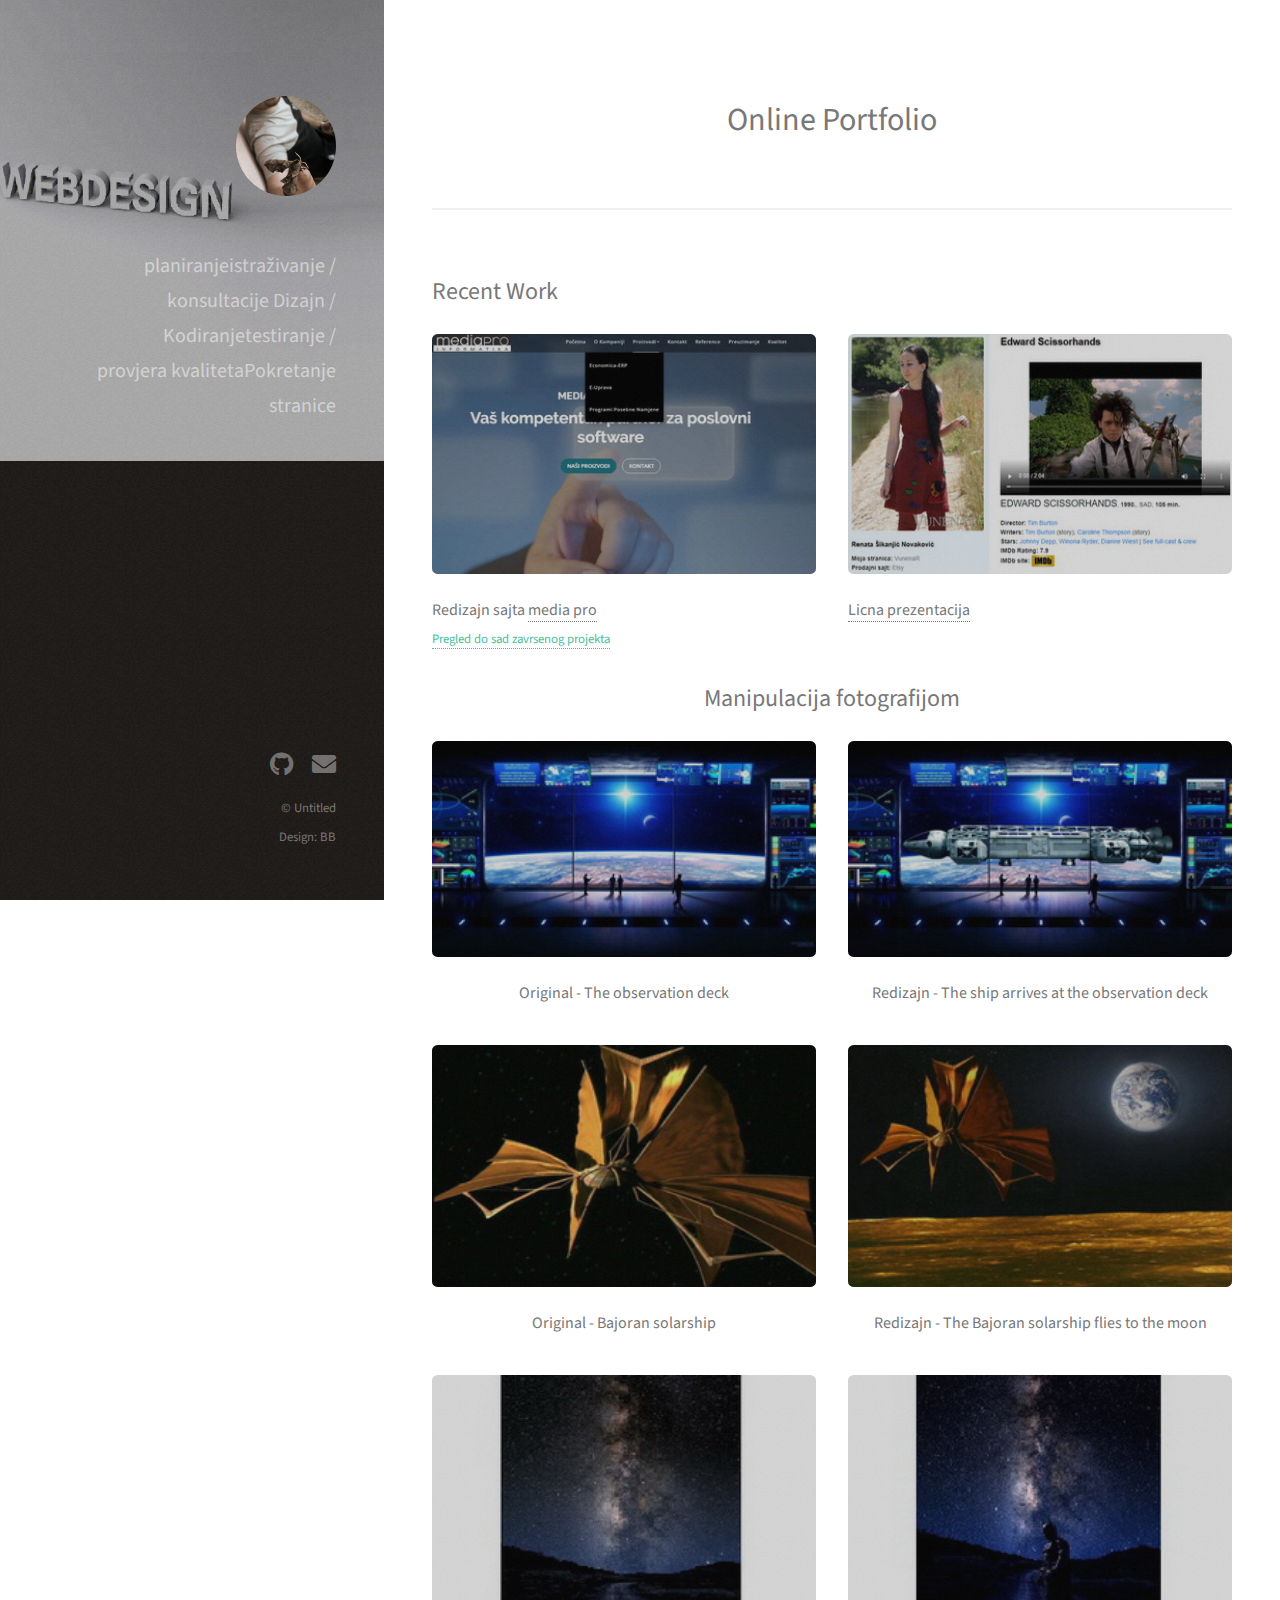
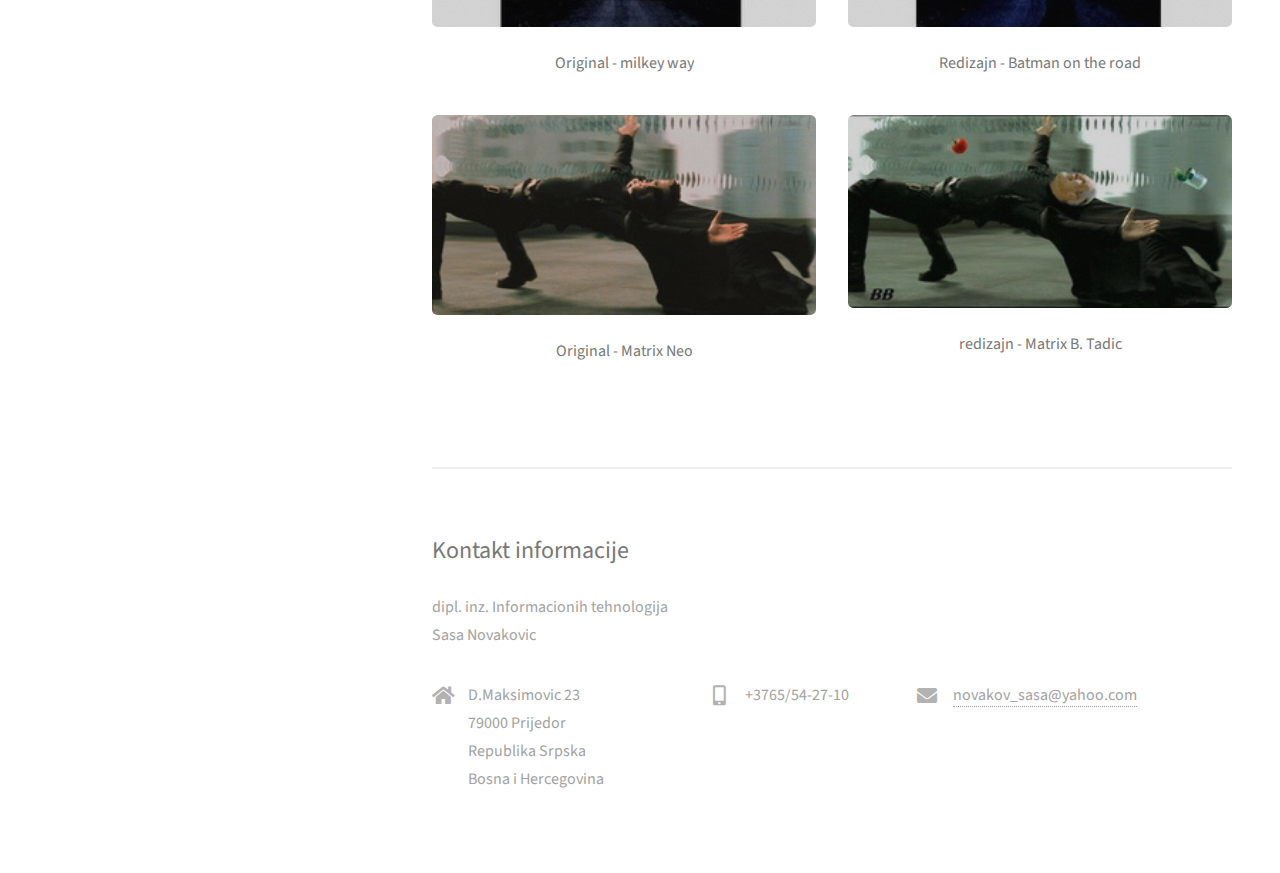
==== commit 35279e6b: "." ====
--- a/index.html
+++ b/index.html
@@ -6,7 +6,7 @@
 -->
 <html>
 	<head>
-		<title>Strata by HTML5 UP</title>
+		<title>BB</title>
 		<meta charset="utf-8" />
 		<meta name="viewport" content="width=device-width, initial-scale=1, user-scalable=no" />
 		<link rel="stylesheet" href="assets/css/main.css" />
@@ -17,9 +17,21 @@
 			<header id="header">
 				<div class="inner">
 					<a href="#" class="image avatar"><img src="images/batko.jpg" alt="" /></a>
-					<h1><strong>I am Strata</strong>, a super simple<br />
-					responsive site template freebie<br />
-					crafted by <a href="#">HTML5 UP</a>.</h1>
+					<br>
+
+					
+					<br>
+					<h1>
+
+
+<ul class="labeled-icons">
+									<li>
+										<h1 ><span class="label"></span></h1>
+										
+planiranje<br>istraživanje / konsultacije <br>Dizajn / Kodiranje<br>testiranje / provjera kvaliteta<br>Pokretanje stranice
+									</li>
+									
+
 				</div>
 			</header>
 
@@ -28,14 +40,15 @@
 
 				<!-- One -->
 					<section id="one">
-						<header class="major">
-							<h2>Ipsum lorem dolor aliquam ante commodo<br />
-							magna sed accumsan arcu neque.</h2>
-						</header>
-						<p>pppppppp .... .... </p>
-						<ul class="actions">
-							<li><a href="#" class="button">Learn More</a></li>
-						</ul>
+						<div align="center"><header class="major">
+							<h1>Online Portfolio <br />
+							<!--WebDesign
+
+							<p>pppppppp .... .... </p>-->
+							</h1>
+						</div></header>
+						
+
 					</section>
 
 				<!-- Two -->
@@ -52,9 +65,9 @@
 								<a href="images/fulls/04.jpg" class="image fit thumb"><img src="images/thumbs/04.jpg" alt="" /></a>
 								<h3><a href="https://renata85.github.io/">Licna prezentacija</a></h3>
 								
-							</article>
+							</article></div>
 
-<div align="center">
+				<div align="center">
 					<h2>Manipulacija fotografijom</h2>
 							<div class="row" align="center">
 							<article class="col-6 col-12-xsmall work-item">
@@ -117,33 +130,40 @@
 
 
 				<!-- Three -->
-					<div><section id="three">
-						<h2>Get In Touch</h2>
-						<p>Accumsan pellentesque commodo blandit enim arcu non at amet id arcu magna. Accumsan orci faucibus id eu lorem semper nunc nisi lorem vulputate lorem neque lorem ipsum dolor.</p>
+					<section id="three"><div>
+						<h2>Kontakt informacije</h2>
+						<p>dipl. inz. Informacionih tehnologija <br> Sasa Novakovic</p>
 						<div class="row">
 							<div class="col-4 col-12-small">
 								<ul class="labeled-icons">
 									<li>
 										<h3 class="icon solid fa-home"><span class="label">Kontakt informacije</span></h3>
-										
-
-										Nashville, TN 00000<br />
-										United States
+										D.Maksimovic 23<br/>
+										79000 Prijedor<br/>
+										Republika Srpska<br/>
+										Bosna i Hercegovina<br/>
 									</li>
-									<li>
+								</ul>
+							</div>
+								<div class="col-3 col-12-small">
+									<ul class="labeled-icons">
+										<li>
 										<h3 class="icon solid fa-mobile-alt"><span class="label">Mobile/Viber</span></h3>
 										+3765/54-27-10
 									</li>
+								</ul>
+							</div>
+								<div class="col-4 col-12-small">
+									<ul class="labeled-icons">
 									<li>
 										<h3 class="icon solid fa-envelope"><span class="label">Email</span></h3>
-										<a href="novakov_sasa@yahoo.com">novakov_sasa@yahoo.com</a>
+										<a href="mailto:novakov_sasa@yahoo.com">novakov_sasa@yahoo.com</a>
 									</li>
 								</ul>
-							</div>
+	 						</div>
 						</div>
 					</section></div>
 
-				
 			</div>
 
 		<!-- Footer -->
@@ -151,7 +171,7 @@
 				<div class="inner">
 					<ul class="icons">
 						<li><a href="https://github.com/batkobatko" class="icon brands fa-github"><span class="label">Github</span></a></li>
-						<li><a href="novakov_sasa@yahoo.com" class="icon solid fa-envelope"><span class="label">Email</span></a></li>
+						<li><a href="mailto:novakov_sasa@yahoo.com" class="icon solid fa-envelope"><span class="label">Email</span></a></li>
 					</ul>
 					<ul class="copyright">
 						<li>&copy; Untitled</li><li>Design: BB</a></li>
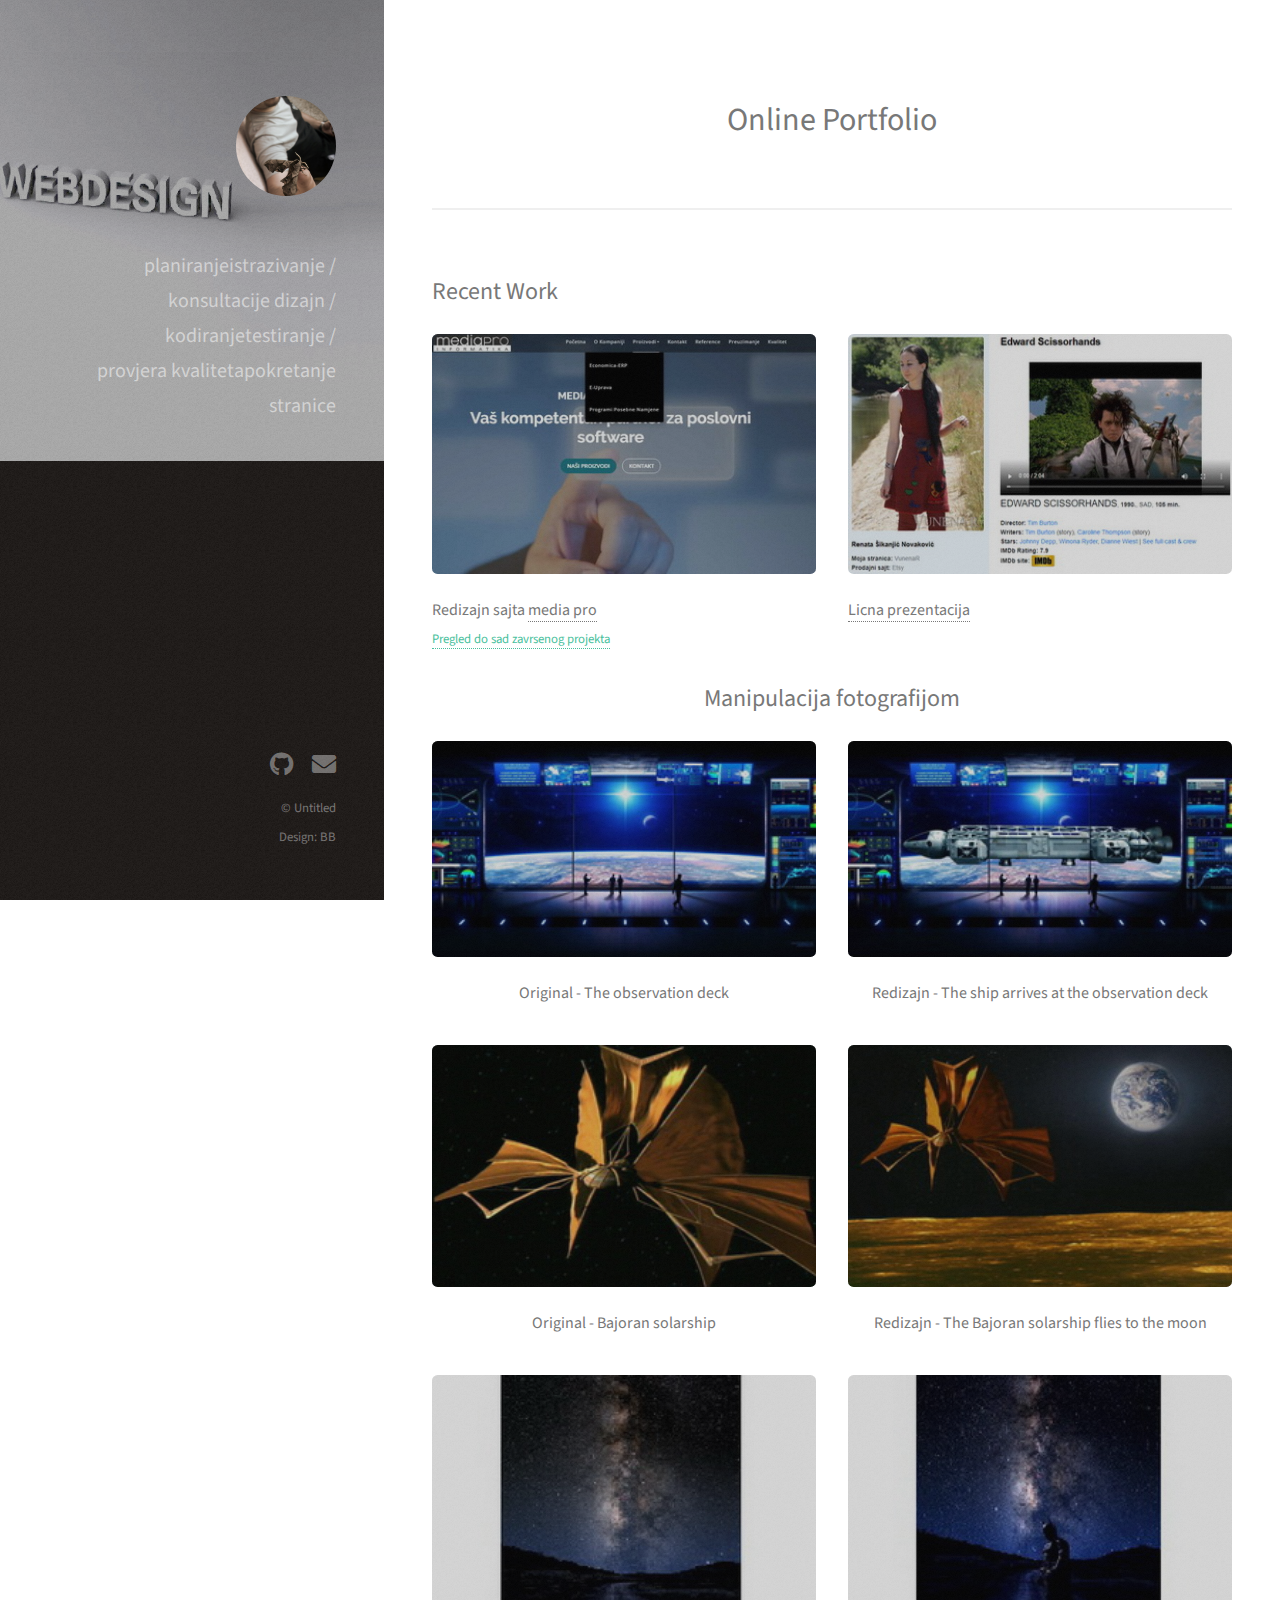
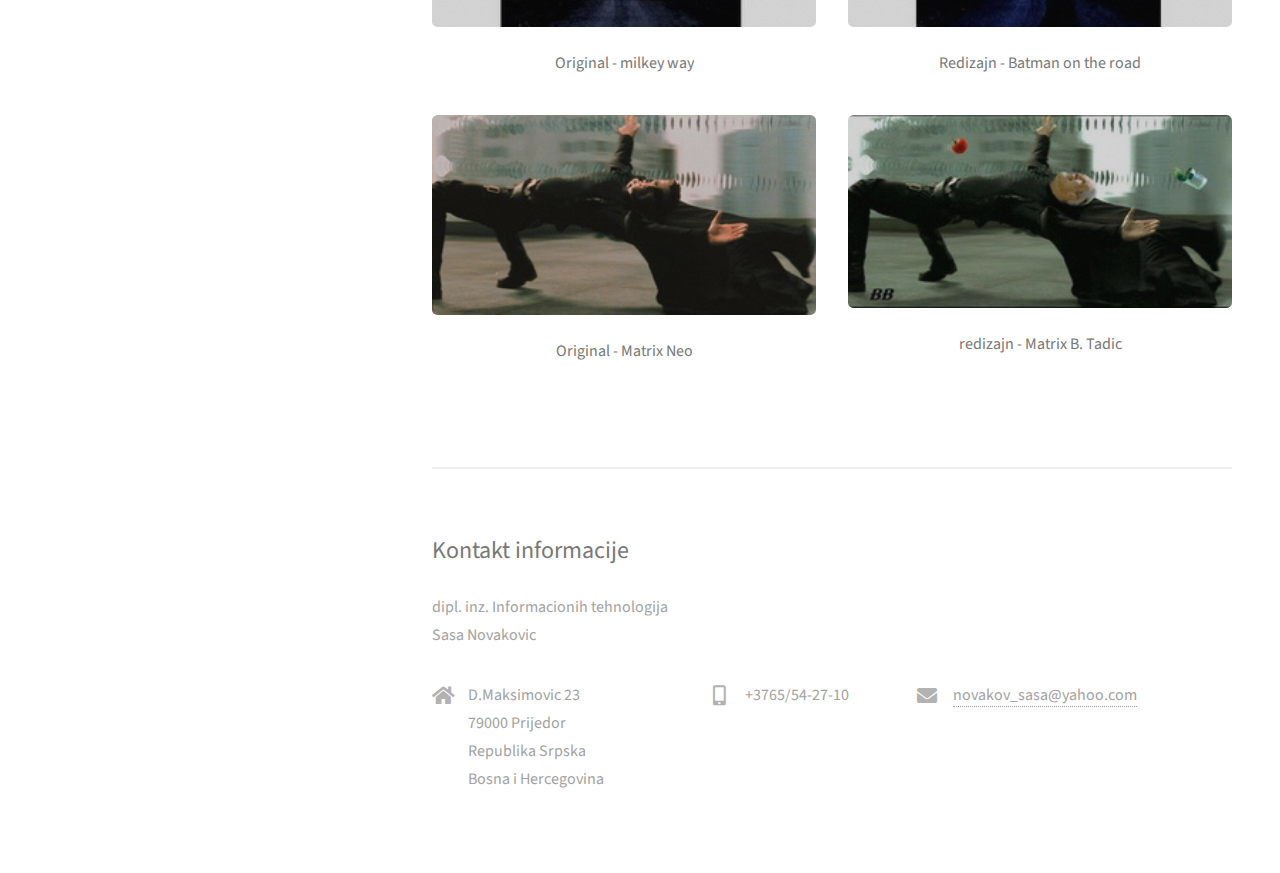
==== commit 00ee4be7: "." ====
--- a/index.html
+++ b/index.html
@@ -28,7 +28,7 @@
 									<li>
 										<h1 ><span class="label"></span></h1>
 										
-planiranje<br>istraživanje / konsultacije <br>Dizajn / Kodiranje<br>testiranje / provjera kvaliteta<br>Pokretanje stranice
+planiranje<br>istrazivanje / konsultacije <br>dizajn / kodiranje<br>testiranje / provjera kvaliteta<br>pokretanje stranice
 									</li>
 									
 
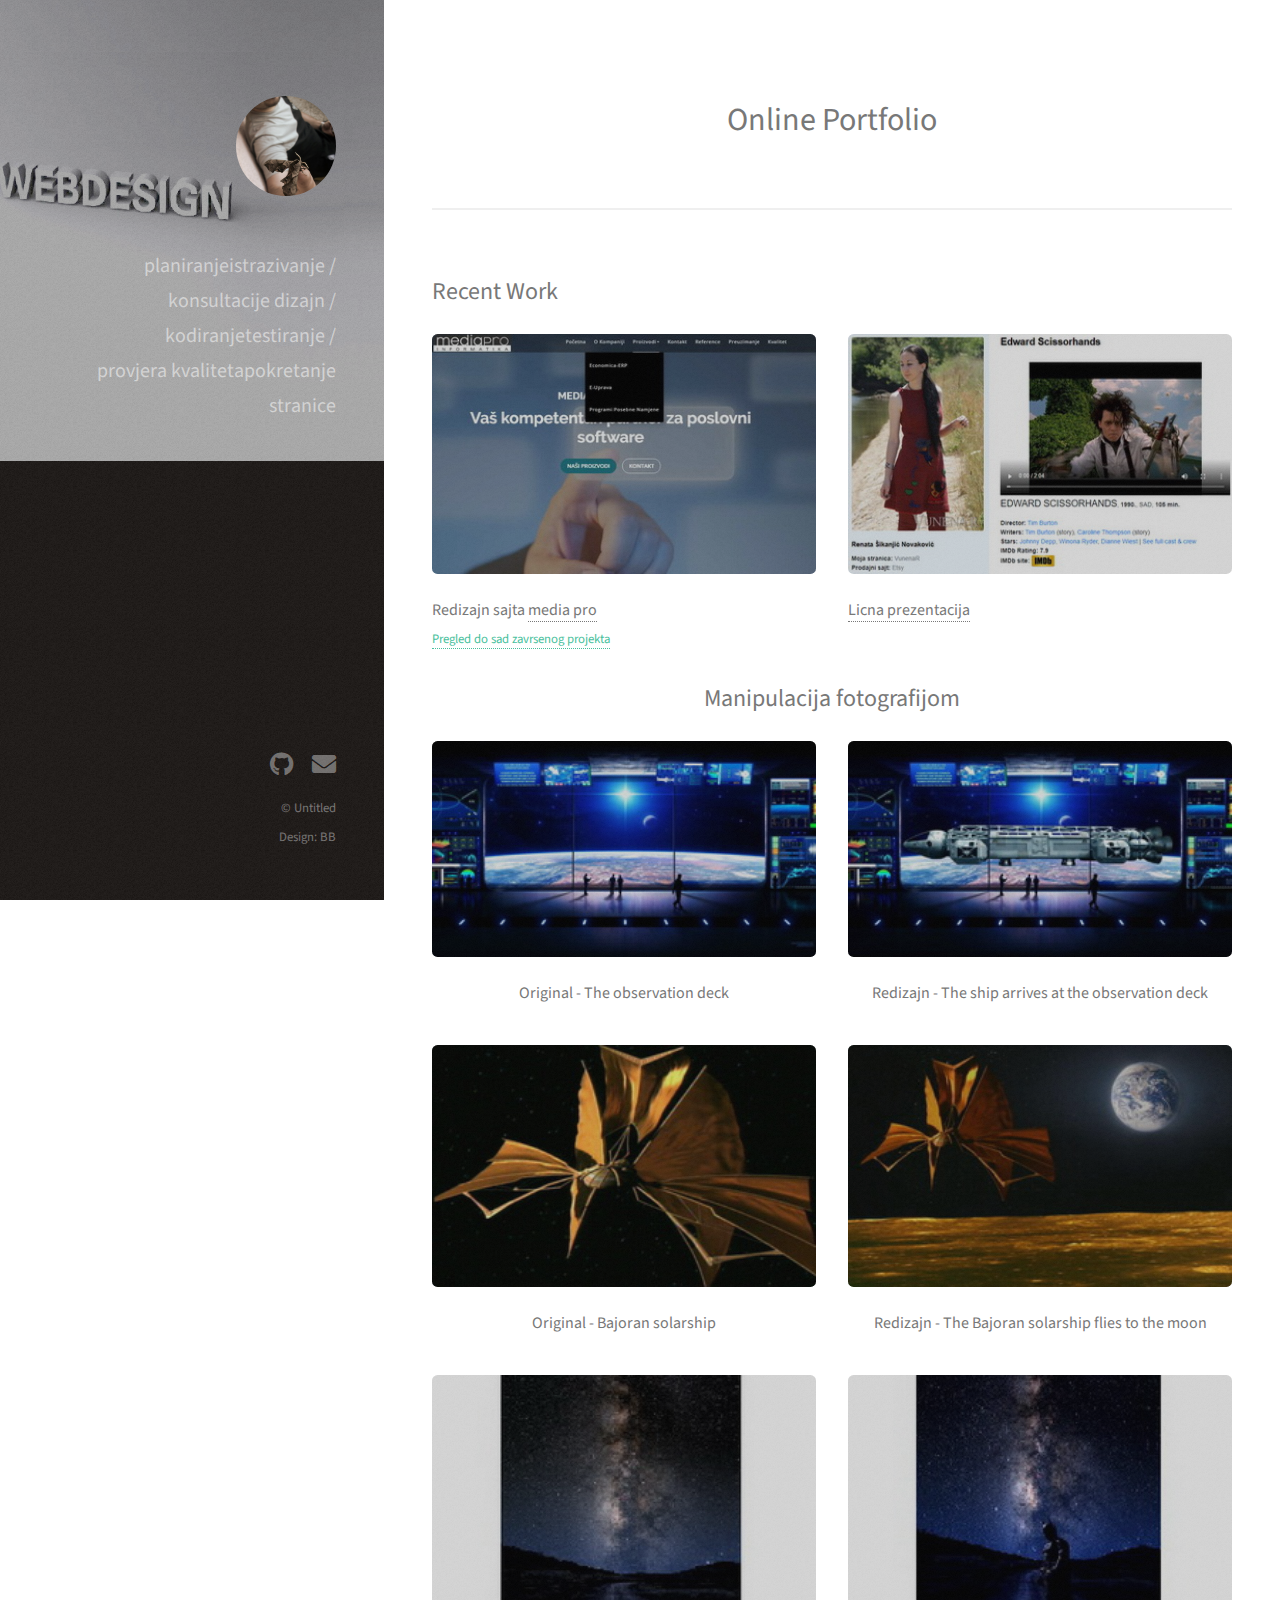
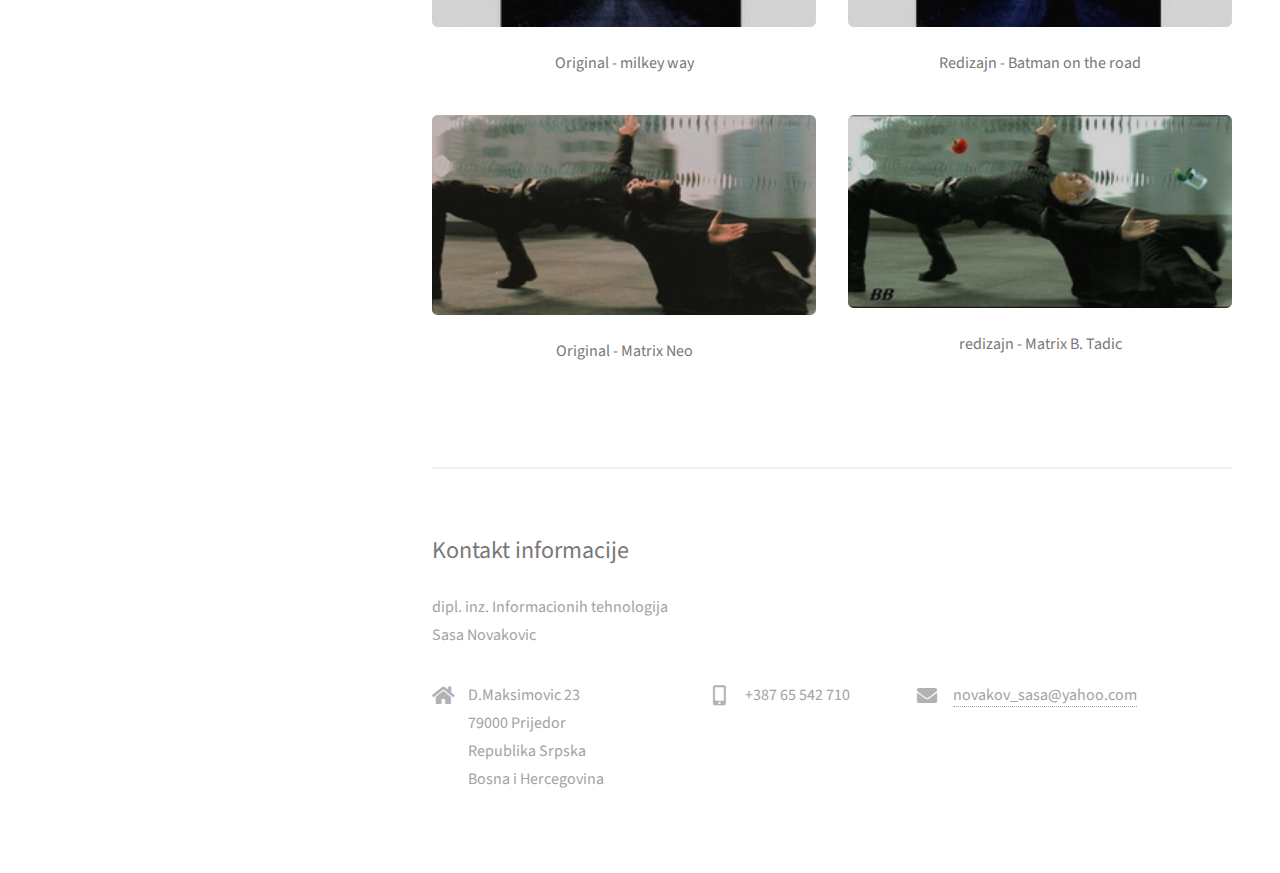
==== commit bab66575: "." ====
--- a/index.html
+++ b/index.html
@@ -149,7 +149,7 @@
 									<ul class="labeled-icons">
 										<li>
 										<h3 class="icon solid fa-mobile-alt"><span class="label">Mobile/Viber</span></h3>
-										+3765/54-27-10
+										+387 65 542 710
 									</li>
 								</ul>
 							</div>
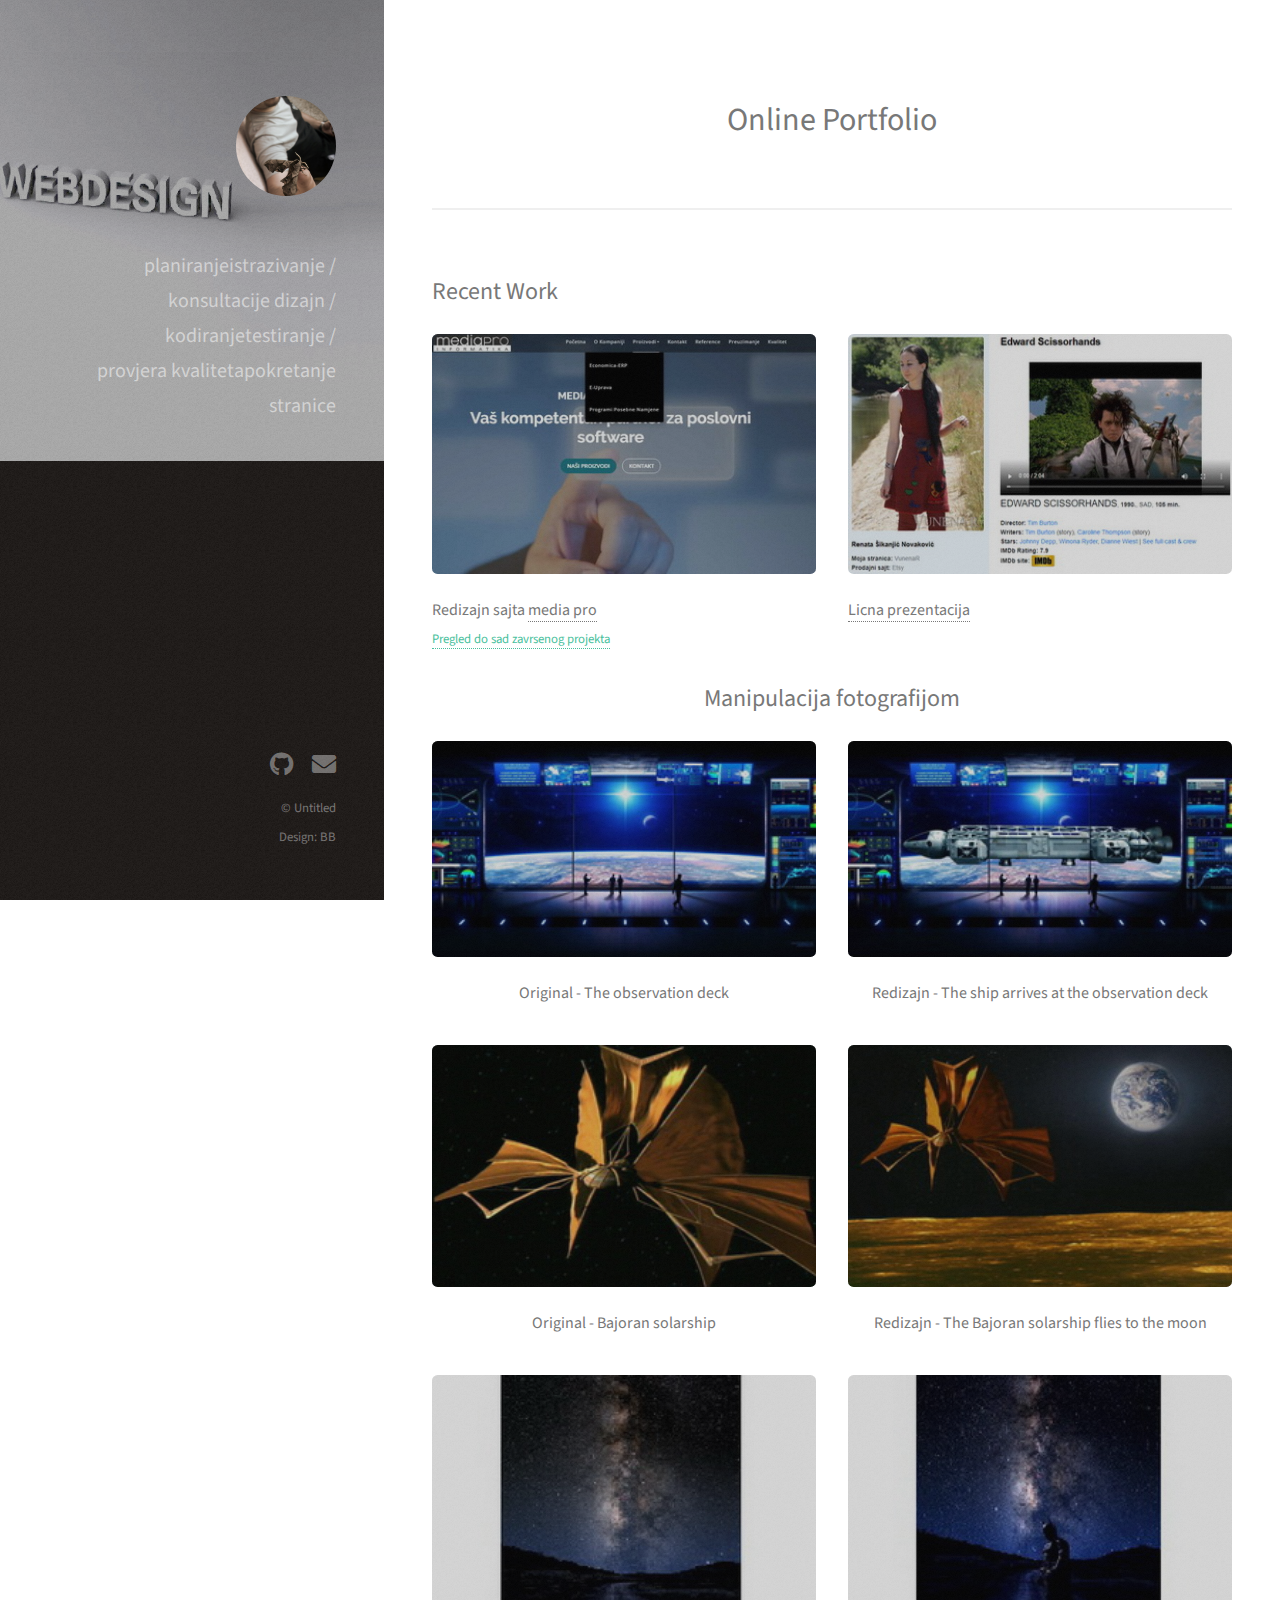
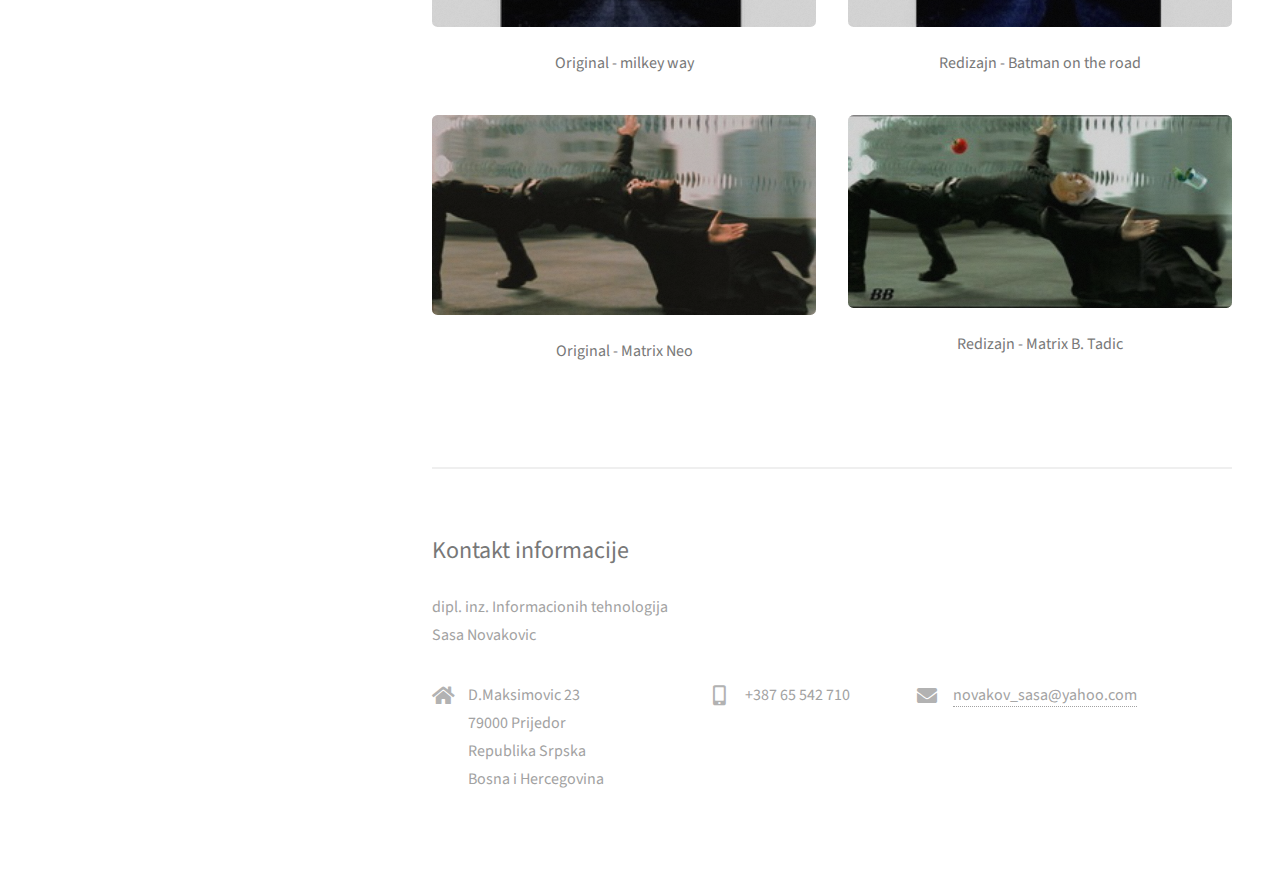
==== commit 3b00c49a: "." ====
--- a/index.html
+++ b/index.html
@@ -118,7 +118,7 @@
 							</article>
 							<article class="col-6 col-12-xsmall work-item">
 								<a href="images/manipulacija/09.jpg" class="image fit thumb"><img src="images/manipulacija/thumbs/09.jpg" alt="" /></a>
-								<h3>redizajn - Matrix B. Tadic</h3>
+								<h3>Redizajn - Matrix B. Tadic</h3>
 								<p></p>
 							</article>
 							</div>
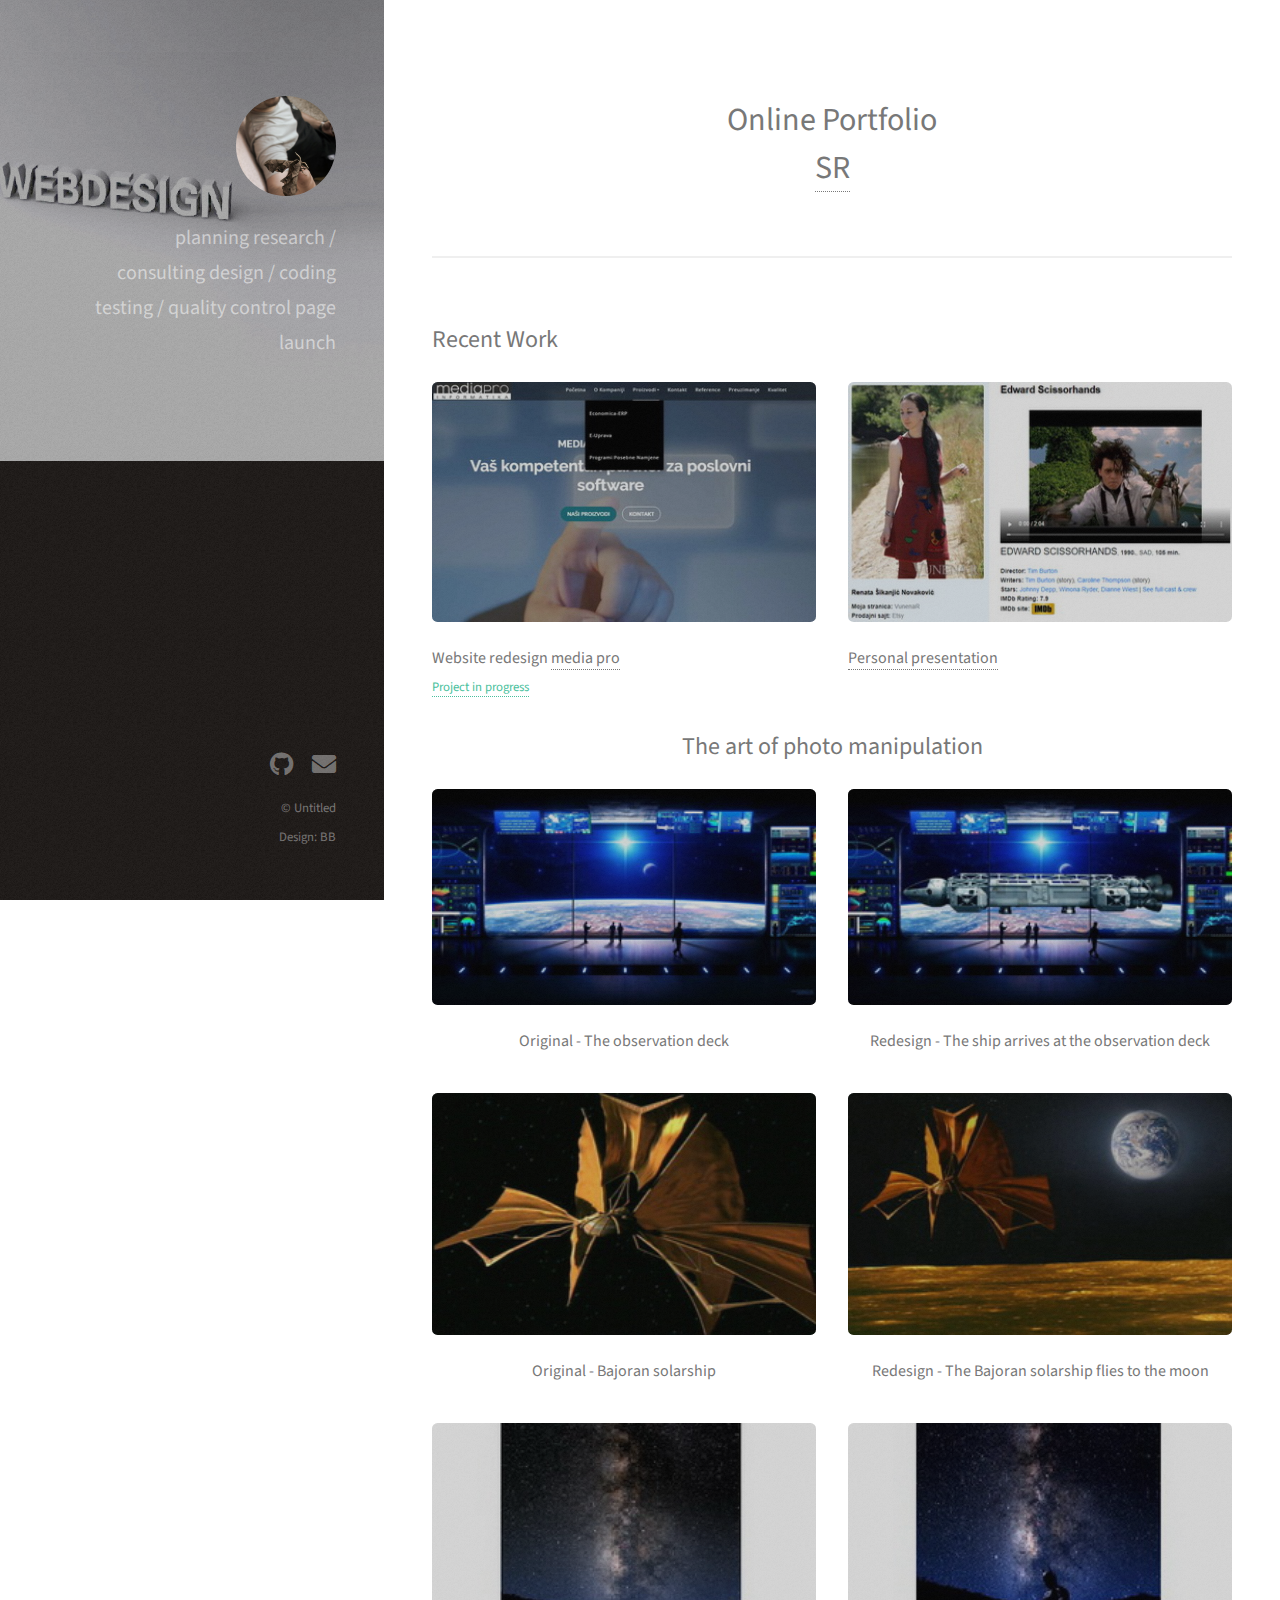
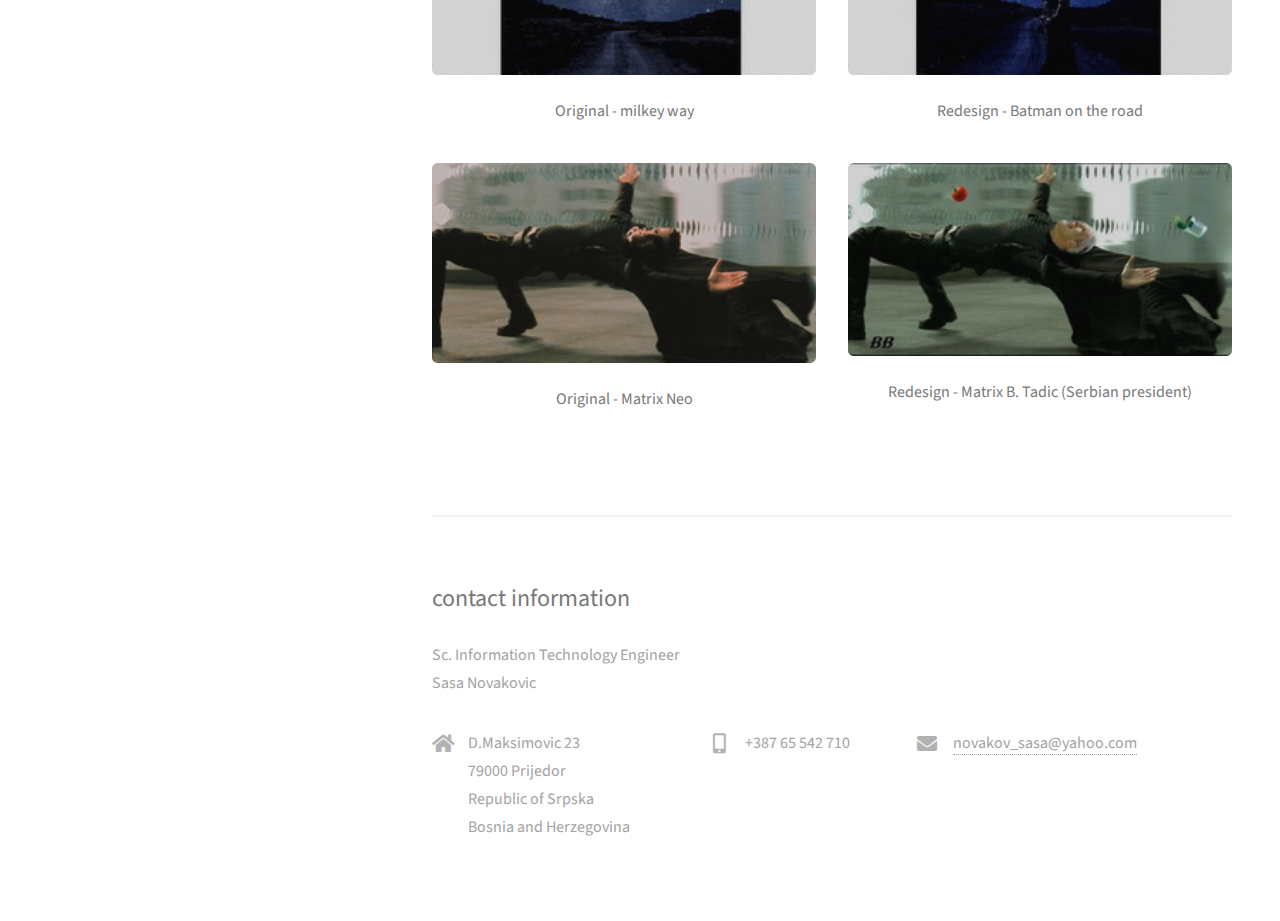
==== commit 6164e9be: "Prevod stranice" ====
--- a/index.html
+++ b/index.html
@@ -17,21 +17,18 @@
 			<header id="header">
 				<div class="inner">
 					<a href="#" class="image avatar"><img src="images/batko.jpg" alt="" /></a>
-					<br>
 
-					
-					<br>
 					<h1>
 
 
 <ul class="labeled-icons">
 									<li>
 										<h1 ><span class="label"></span></h1>
-										
-planiranje<br>istrazivanje / konsultacije <br>dizajn / kodiranje<br>testiranje / provjera kvaliteta<br>pokretanje stranice
-									</li>
-									
 
+
+
+planning <br> research / consulting <br> design / coding <br> testing / quality control <br> page launch
+</Li>
 				</div>
 			</header>
 
@@ -41,11 +38,11 @@
 				<!-- One -->
 					<section id="one">
 						<div align="center"><header class="major">
-							<h1>Online Portfolio <br />
+														<h1>Online Portfolio<br /> <a class="nav-link" href="index-sr.html">SR</a> </h1>
 							<!--WebDesign
 
 							<p>pppppppp .... .... </p>-->
-							</h1>
+							
 						</div></header>
 						
 
@@ -57,18 +54,18 @@
 						<div class="row">
 							<article class="col-6 col-12-xsmall work-item">
 								<a href="images/fulls/01.jpg" class="image fit thumb"><img src="images/thumbs/01.jpg" alt="" /></a>
-								<h3>Redizajn sajta <a href="http://www.mediapro.ba/new">media pro</a></h3>
-								<p><a href="https://drive.google.com/file/d/1EjzqNKesVYRMoH3S_aPLdPpYbvkrxnxm/view">Pregled do sad zavrsenog projekta</a></p>
+								<h3>Website redesign <a href="http://www.mediapro.ba/new">media pro</a></h3>
+								<p><a href="https://drive.google.com/file/d/1EjzqNKesVYRMoH3S_aPLdPpYbvkrxnxm/view">Project in progress</a></p>
 							</article>
 
 							<article class="col-6 col-12-xsmall work-item">
 								<a href="images/fulls/04.jpg" class="image fit thumb"><img src="images/thumbs/04.jpg" alt="" /></a>
-								<h3><a href="https://renata85.github.io/">Licna prezentacija</a></h3>
+								<h3><a href="https://renata85.github.io/">Personal presentation</a></h3>
 								
 							</article></div>
 
 				<div align="center">
-					<h2>Manipulacija fotografijom</h2>
+					<h2>The art of photo manipulation</h2>
 							<div class="row" align="center">
 							<article class="col-6 col-12-xsmall work-item">
 								<a href="images/manipulacija/02.jpg" class="image fit thumb"><img src="images/manipulacija/thumbs/02.jpg" alt="" /></a>
@@ -77,7 +74,7 @@
 							</article>
 							<article class="col-6 col-12-xsmall work-item">
 								<a href="images/manipulacija/01.jpg" class="image fit thumb"><img src="images/manipulacija/thumbs/01.jpg" alt="" /></a>
-								<h3>Redizajn - The ship arrives at the observation deck</h3>
+								<h3>Redesign - The ship arrives at the observation deck</h3>
 								<p></p>
 							</article>
 							
@@ -91,7 +88,7 @@
 							</article>
 							<article class="col-6 col-12-xsmall work-item">
 								<a href="images/manipulacija/05.jpg" class="image fit thumb"><img src="images/manipulacija/thumbs/05.jpg" alt="" /></a>
-								<h3>Redizajn - The Bajoran solarship flies to the moon </h3>
+								<h3>Redesign - The Bajoran solarship flies to the moon </h3>
 								<p></p>
 							</article>
 							</div>
@@ -104,7 +101,7 @@
 							</article>
 							<article class="col-6 col-12-xsmall work-item">
 								<a href="images/manipulacija/07.jpg" class="image fit thumb"><img src="images/manipulacija/thumbs/07.jpg" alt="" /></a>
-								<h3>Redizajn - Batman on the road </h3>
+								<h3>Redesign - Batman on the road </h3>
 								<p></p>
 							</article>
 							</div>
@@ -118,7 +115,7 @@
 							</article>
 							<article class="col-6 col-12-xsmall work-item">
 								<a href="images/manipulacija/09.jpg" class="image fit thumb"><img src="images/manipulacija/thumbs/09.jpg" alt="" /></a>
-								<h3>Redizajn - Matrix B. Tadic</h3>
+								<h3>Redesign - Matrix B. Tadic (Serbian president)</h3>
 								<p></p>
 							</article>
 							</div>
@@ -131,17 +128,17 @@
 
 				<!-- Three -->
 					<section id="three"><div>
-						<h2>Kontakt informacije</h2>
-						<p>dipl. inz. Informacionih tehnologija <br> Sasa Novakovic</p>
+						<h2>contact information</h2>
+						<p>Sc. Information Technology Engineer <br> Sasa Novakovic</p>
 						<div class="row">
 							<div class="col-4 col-12-small">
 								<ul class="labeled-icons">
 									<li>
-										<h3 class="icon solid fa-home"><span class="label">Kontakt informacije</span></h3>
+										<h3 class="icon solid fa-home"><span class="label">contact information</span></h3>
 										D.Maksimovic 23<br/>
 										79000 Prijedor<br/>
-										Republika Srpska<br/>
-										Bosna i Hercegovina<br/>
+										Republic of Srpska<br/>
+										Bosnia and Herzegovina<br/>
 									</li>
 								</ul>
 							</div>
--- a/assets/css/main.css
+++ b/assets/css/main.css
@@ -240,6 +240,10 @@
 	.align-right {
 		text-align: right;
 	}
+	.translate {
+    position: absolute;
+    bottom: 50px;
+}
 
 /* Container */
 
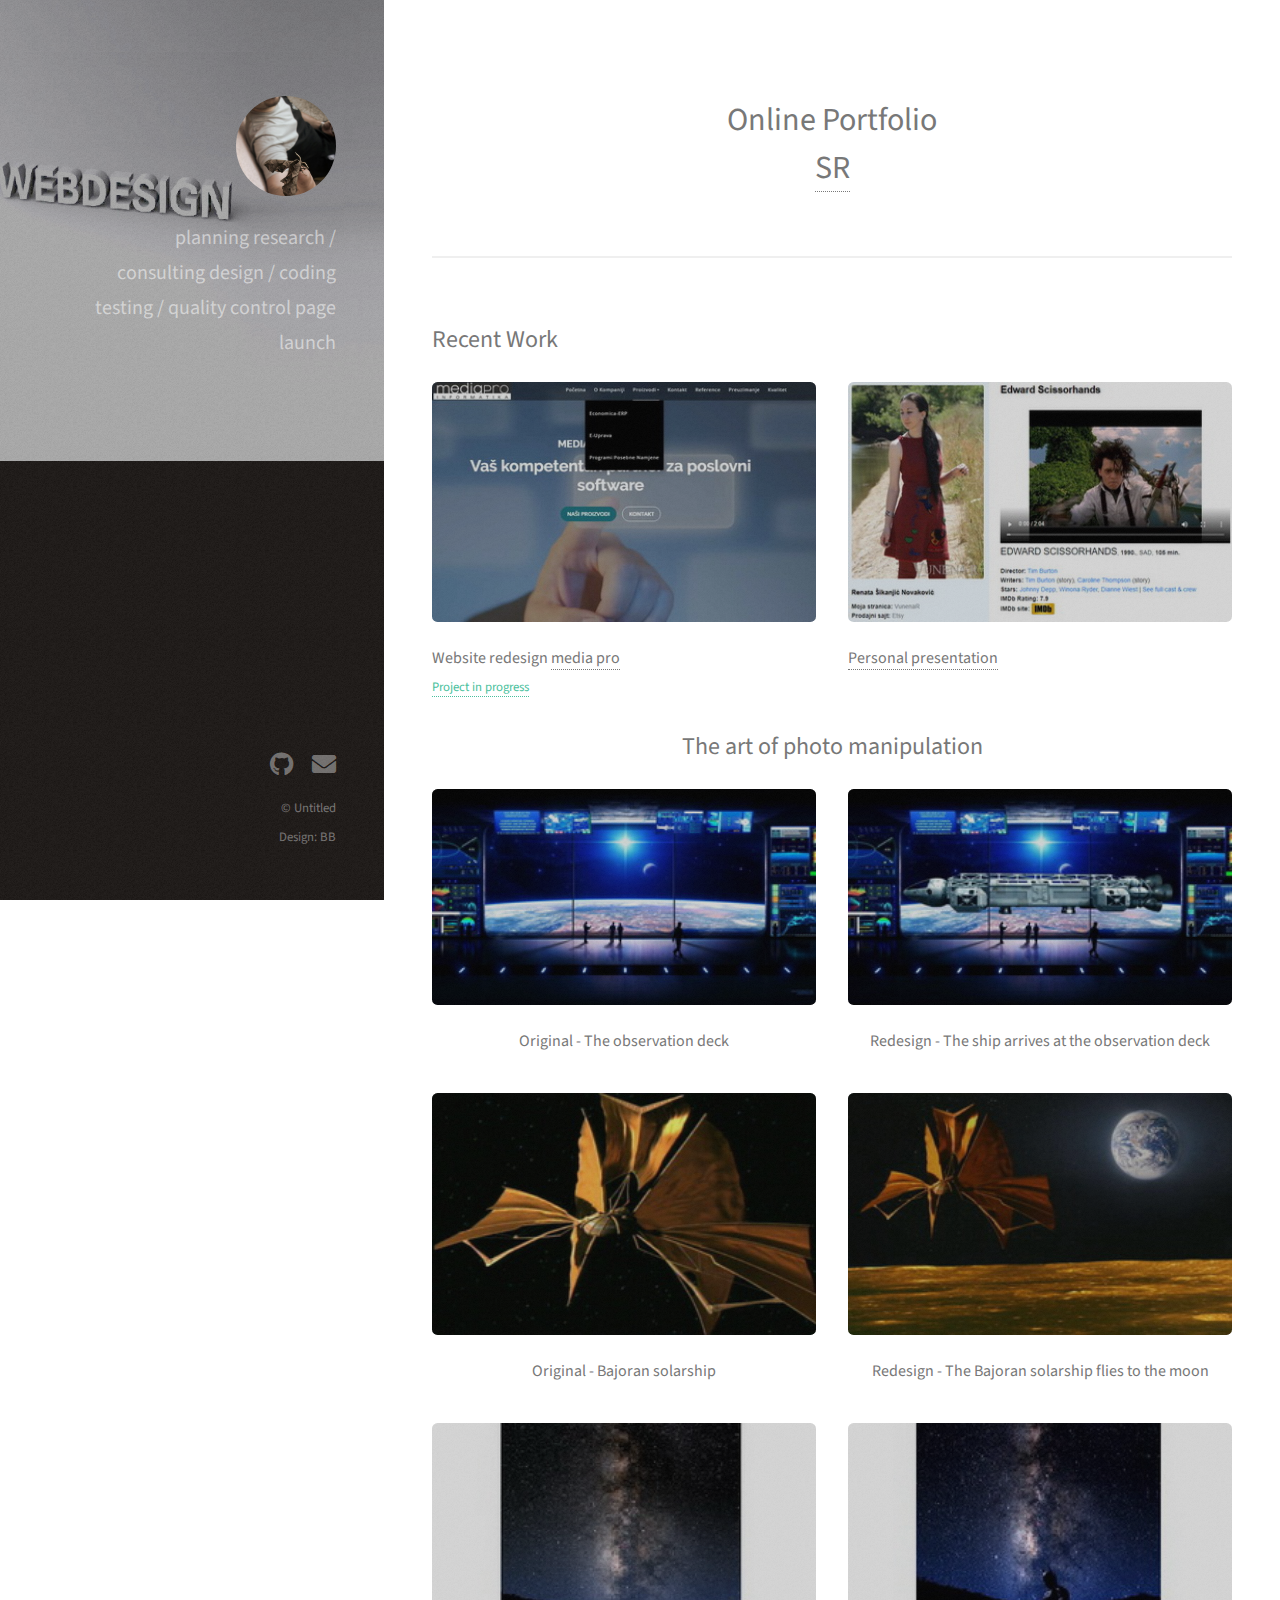
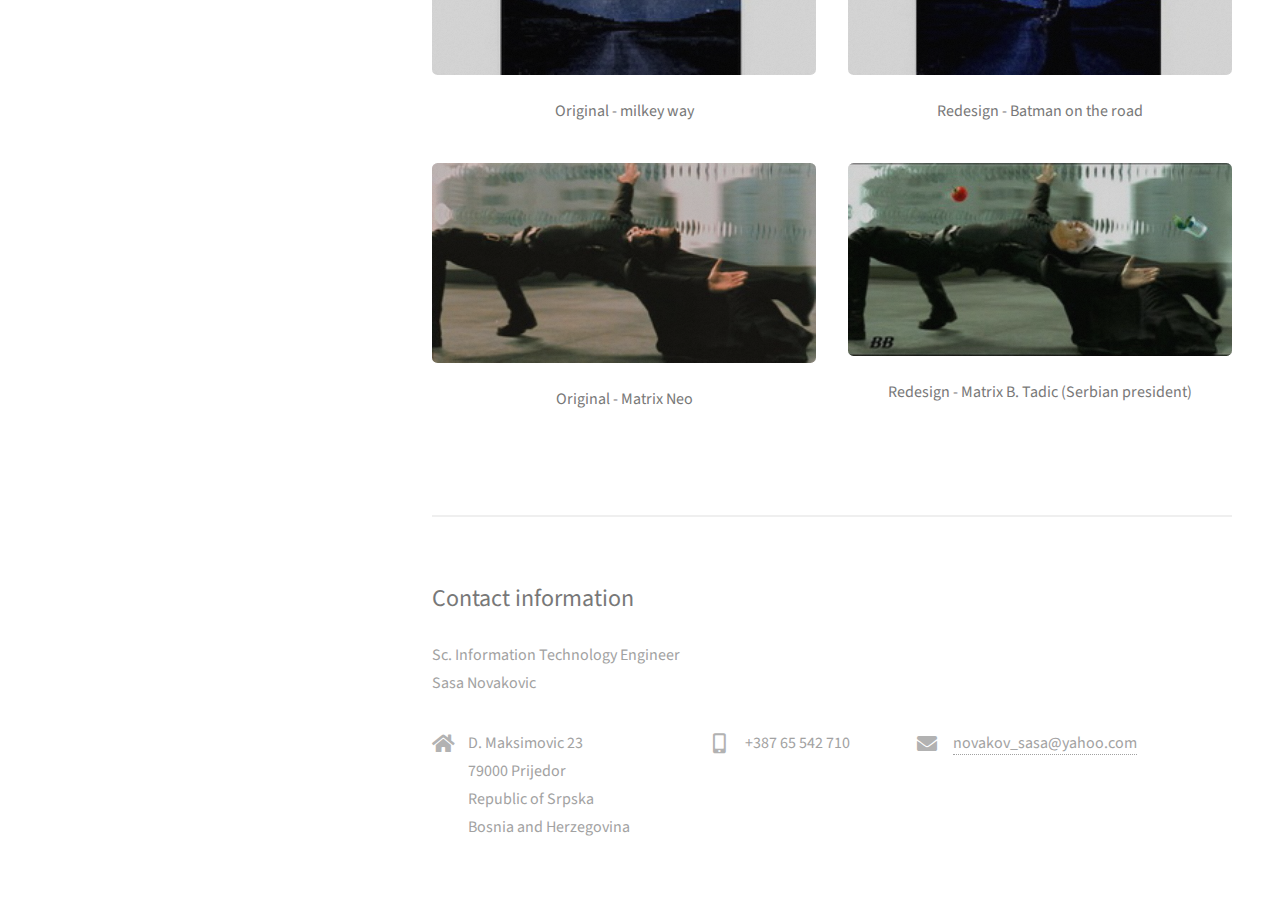
==== commit 16525b6d: "update" ====
--- a/index.html
+++ b/index.html
@@ -128,14 +128,14 @@
 
 				<!-- Three -->
 					<section id="three"><div>
-						<h2>contact information</h2>
+						<h2>Contact information</h2>
 						<p>Sc. Information Technology Engineer <br> Sasa Novakovic</p>
 						<div class="row">
 							<div class="col-4 col-12-small">
 								<ul class="labeled-icons">
 									<li>
 										<h3 class="icon solid fa-home"><span class="label">contact information</span></h3>
-										D.Maksimovic 23<br/>
+										D. Maksimovic 23<br/>
 										79000 Prijedor<br/>
 										Republic of Srpska<br/>
 										Bosnia and Herzegovina<br/>
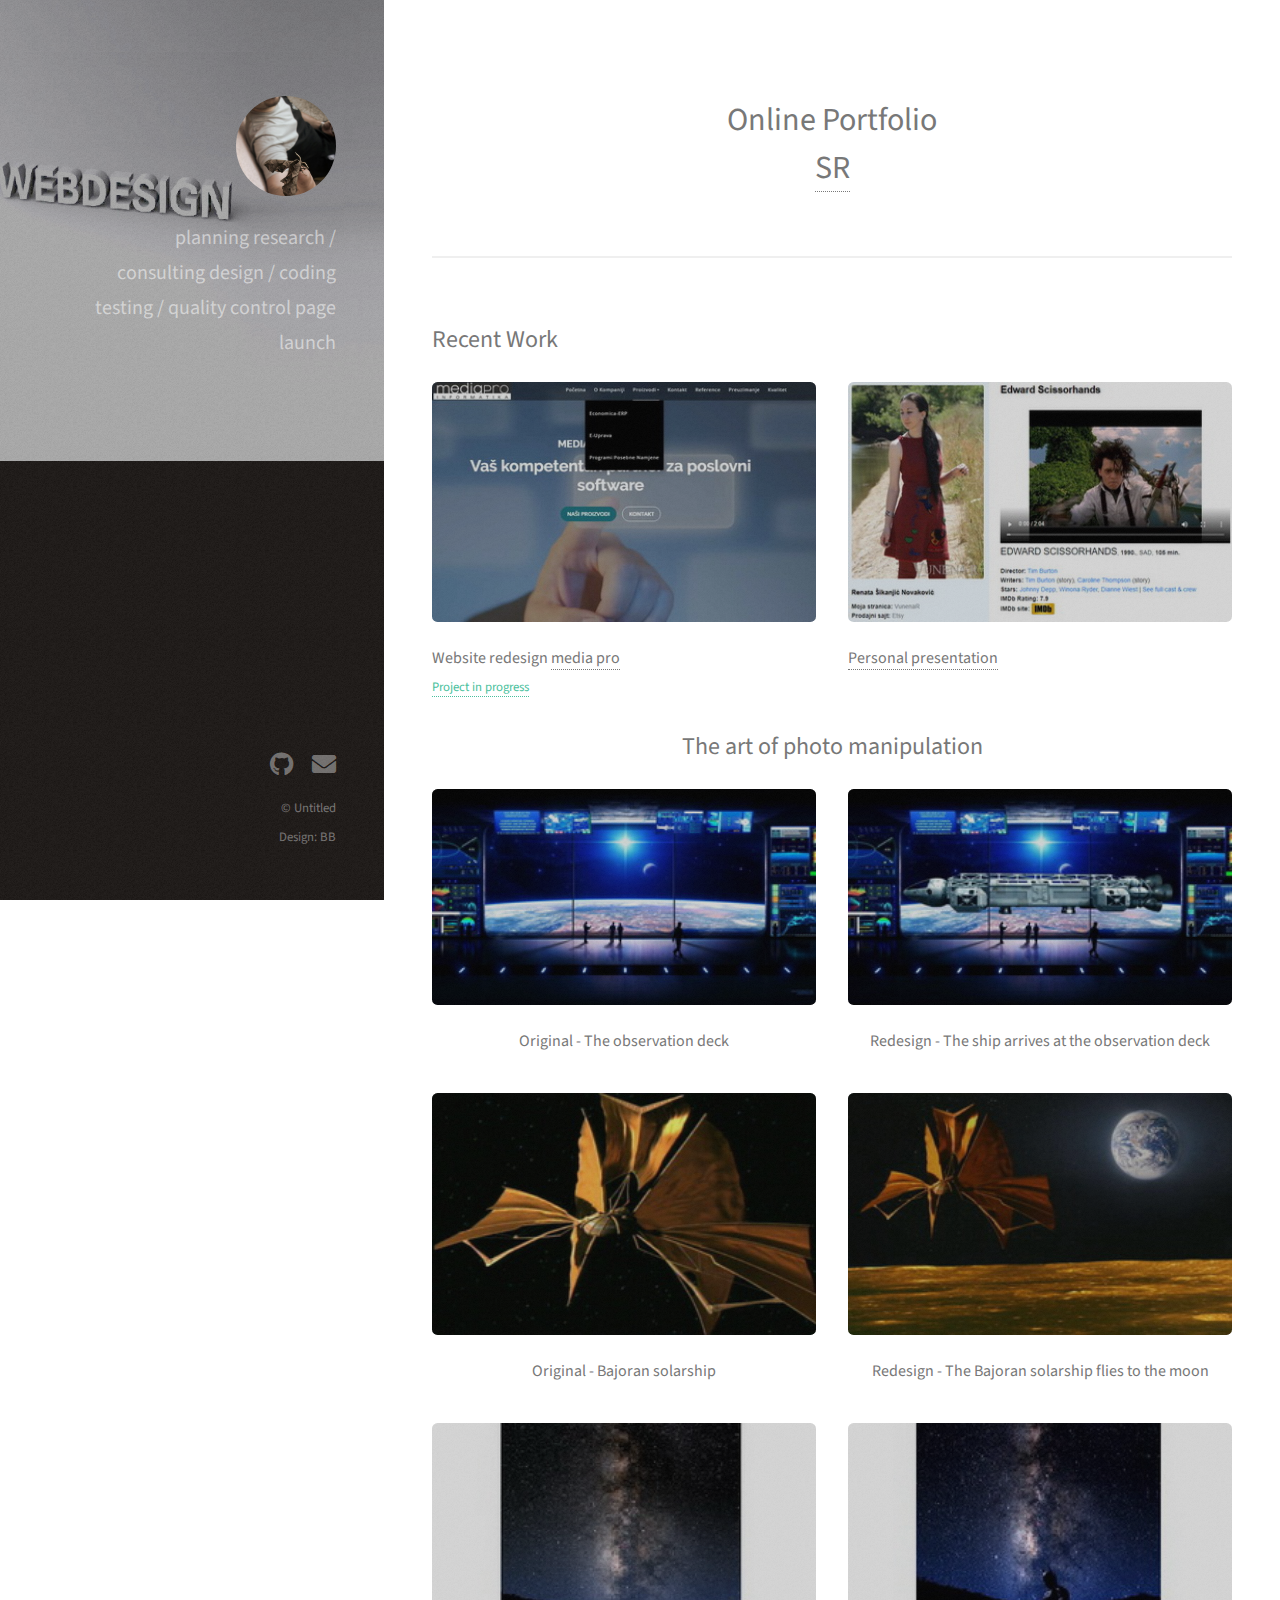
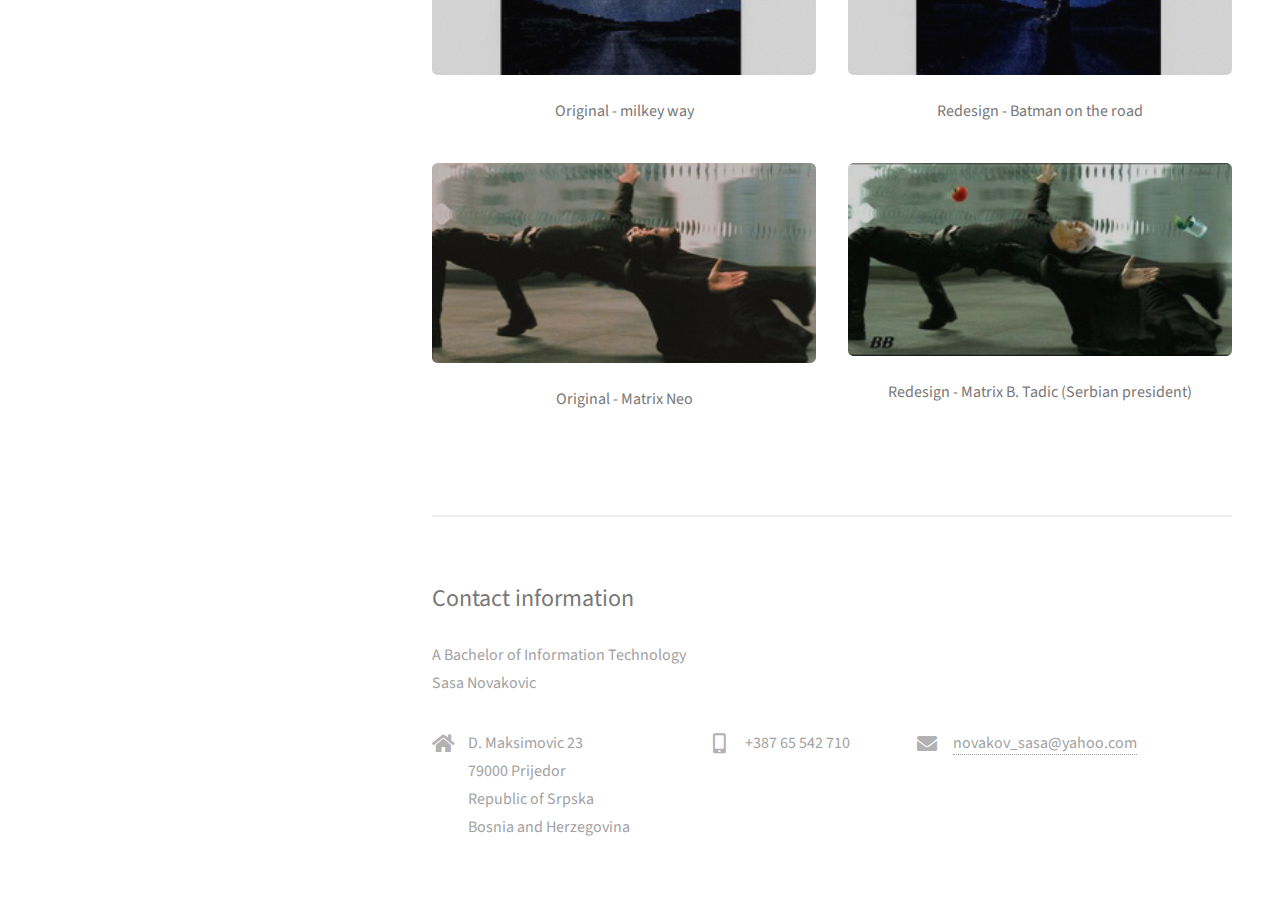
==== commit 303d825d: "update google file" ====
--- a/index.html
+++ b/index.html
@@ -55,7 +55,7 @@
 							<article class="col-6 col-12-xsmall work-item">
 								<a href="images/fulls/01.jpg" class="image fit thumb"><img src="images/thumbs/01.jpg" alt="" /></a>
 								<h3>Website redesign <a href="http://www.mediapro.ba/new">media pro</a></h3>
-								<p><a href="https://drive.google.com/file/d/1EjzqNKesVYRMoH3S_aPLdPpYbvkrxnxm/view">Project in progress</a></p>
+								<p><a href="https://drive.google.com/open?id=1a_6HfXkFj-wLr0suBBxFDh3DmhLC7j0D">Project in progress</a></p>
 							</article>
 
 							<article class="col-6 col-12-xsmall work-item">
@@ -129,7 +129,7 @@
 				<!-- Three -->
 					<section id="three"><div>
 						<h2>Contact information</h2>
-						<p>Sc. Information Technology Engineer <br> Sasa Novakovic</p>
+						<p>A Bachelor of Information Technology <br> Sasa Novakovic</p>
 						<div class="row">
 							<div class="col-4 col-12-small">
 								<ul class="labeled-icons">
